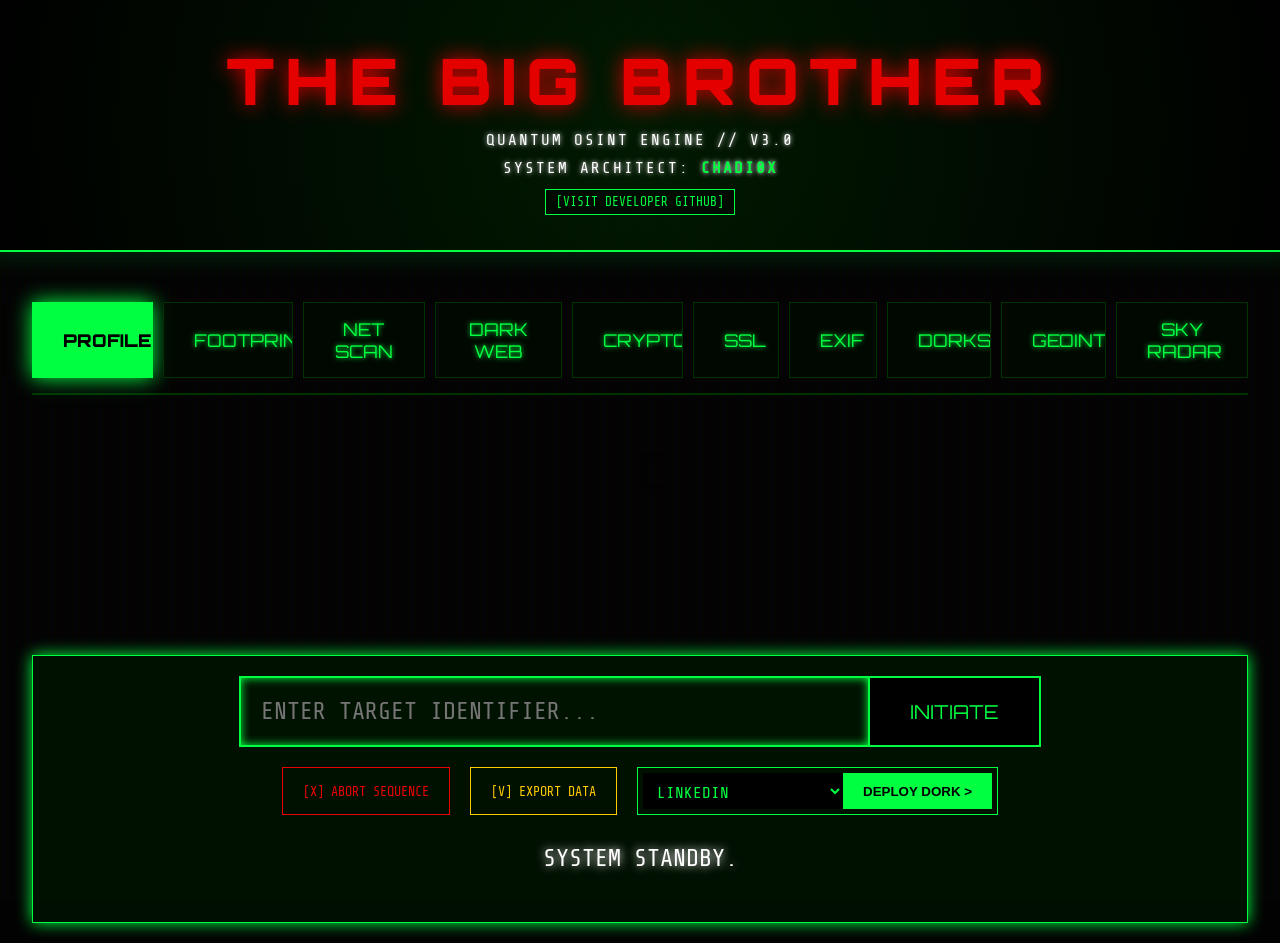
==== the_big_brother/gui/static/index.html @ d05c171f "feat: replace PIL with exiftool, rewrite subdomain brute force and port scan - Replace PIL with exif" ====
<!DOCTYPE html>
<html lang="en">

<head>
    <meta charset="UTF-8">
    <meta name="viewport" content="width=device-width, initial-scale=1.0">
    <title>THE BIG BROTHER V3.0</title>
    <style>
        @import url('https://fonts.googleapis.com/css2?family=Share+Tech+Mono&display=swap');
        @import url('https://fonts.googleapis.com/css2?family=Orbitron:wght@400;700;900&display=swap');
        @import url('https://unpkg.com/leaflet@1.9.4/dist/leaflet.css');
        /* Link generated 3D tower CSS */
        @import url('3.css?v=6.0.0');

        /* 3D TOWER OF CARDS CSS ADAPTATIONS */
        .wireframe_input {
            position: fixed;
            top: -100%;
            left: -100%;
            visibility: hidden;
        }

        .towerOuter {
            position: fixed;
            top: 0;
            left: 0;
            right: 0;
            bottom: 0;
            perspective: 700px;
            perspective-origin: center 25%;
            z-index: -10;
            pointer-events: none;
            opacity: 0.2;
            /* Subtle background */
            transform: scale(0.6);
        }

        .tower {
            position: absolute;
            top: 50%;
            left: 50%;
            width: 50px;
            transform-style: preserve-3d;
            animation: towerRotate 60s infinite linear;
        }

        @keyframes towerRotate {
            from {
                transform: translateX(-50%) rotateY(0deg);
            }

            to {
                transform: translateX(-50%) rotateY(360deg);
            }
        }

        .card {
            position: absolute;
            width: 50px;
            height: 70px;
            background-image: url('https://assets.codepen.io/1948355/cardsheet01.jpg');
            background-size: 650px 280px;
            border-radius: 8px;
            transform-style: preserve-3d;
            box-shadow: 0 0 10px #0007 inset;
            backface-visibility: hidden;
        }

        .card::after {
            content: '';
            position: absolute;
            top: 0;
            left: 0;
            width: 50px;
            height: 70px;
            transform: rotateY(180deg);
            backface-visibility: hidden;
            background-image: url('https://assets.codepen.io/1948355/cardback01.jpg');
            background-size: 50px 70px;
            border: 1px solid #fff7;
            border-radius: 8px;
        }

        /* ... Generated CSS linked via 3.css ... */


        :root {
            --bg-color: #020202;
            --text-color: #00ff41;
            --accent-color: #00ff41;
            --main-title-color: #e50000;
            --secondary-bg: #0a0a0a;
            --secondary-bg: #0a0a0a;
            --border-color: #003300;
            --grid-color: rgba(0, 255, 65, 0.1);
            --success: #00ff41;
            --error: #ea0000;
            --warning: #ffcc00;
        }

        /* Glitch Animation */
        @keyframes glitch {

            2%,
            64% {
                transform: translate(2px, 0) skew(0deg);
            }

            4%,
            60% {
                transform: translate(-2px, 0) skew(0deg);
            }

            62% {
                transform: translate(0, 0) skew(5deg);
            }
        }

        body {
            font-family: 'Share Tech Mono', monospace;
            background-color: var(--bg-color);
            color: var(--text-color);
            margin: 0;
            padding: 0;
            display: flex;
            flex-direction: column;
            align-items: center;
            min-height: 100vh;
            overflow-x: hidden;
            text-transform: uppercase;
        }

        /* Matrix/Grid Background */
        body::before {
            content: "";
            position: fixed;
            top: 0;
            left: 0;
            width: 100%;
            height: 100%;
            background:
                linear-gradient(rgba(18, 16, 16, 0) 50%, rgba(0, 0, 0, 0.25) 50%),
                linear-gradient(90deg, rgba(255, 0, 0, 0.06), rgba(0, 255, 0, 0.02), rgba(0, 0, 255, 0.06));
            background-size: 100% 2px, 3px 100%;
            z-index: 0;
            pointer-events: none;
        }

        header {
            width: 100%;
            padding: 40px 20px;
            text-align: center;
            position: relative;
            z-index: 10;
            border-bottom: 2px solid var(--accent-color);
            background: radial-gradient(circle at center, rgba(0, 50, 0, 0.5), #000);
            box-shadow: 0 0 30px rgba(0, 255, 65, 0.2);
        }

        h1 {
            margin: 0;
            font-family: 'Orbitron', sans-serif;
            font-weight: 900;
            font-size: 4rem;
            letter-spacing: 10px;
            color: var(--main-title-color);
            text-shadow: 0 0 20px var(--main-title-color);
            animation: glitch 1s linear infinite;
        }

        .subtitle {
            font-size: 1rem;
            color: #fff;
            margin-top: 10px;
            text-shadow: 0 0 5px #fff;
            letter-spacing: 2px;
        }

        .dev-tag {
            color: var(--accent-color);
            font-weight: bold;
        }

        .container {
            width: 95%;
            max-width: 1400px;
            margin-top: 50px;
            z-index: 10;
            position: relative;
        }

        /* HUD Panels */
        .hud-panel {
            background: rgba(0, 20, 0, 0.8);
            border: 1px solid var(--accent-color);
            box-shadow: 0 0 15px var(--accent-color);
            padding: 20px;
            margin-bottom: 20px;
            position: relative;
        }

        /* Images */
        .images-container {
            display: flex;
            justify-content: center;
            gap: 20px;
            margin-bottom: 30px;
            min-height: 200px;
            perspective: 1000px;
        }

        .image-wrapper {
            position: relative;
            width: 200px;
            height: 200px;
            transform-style: preserve-3d;
            transition: 0.5s;
        }

        .image-wrapper:hover {
            transform: scale(1.1) rotateY(10deg);
            z-index: 100;
        }

        .captured-image {
            width: 100%;
            height: 100%;
            object-fit: cover;
            border: 2px solid var(--accent-color);
            background: #000;
            box-shadow: 0 0 20px var(--accent-color);
        }

        .dl-btn {
            position: absolute;
            bottom: 0;
            right: 0;
            background: var(--accent-color);
            color: #000;
            border: none;
            cursor: pointer;
            font-size: 0.8rem;
            padding: 5px;
            font-weight: bold;
        }

        /* Input Area */
        .search-area {
            display: flex;
            justify-content: center;
            gap: 0;
            margin-bottom: 20px;
        }

        input {
            width: 50%;
            padding: 20px;
            background: rgba(0, 20, 0, 0.5);
            border: 2px solid var(--accent-color);
            color: var(--accent-color);
            font-family: 'Share Tech Mono', monospace;
            font-size: 1.5rem;
            outline: none;
            box-shadow: 0 0 10px var(--accent-color) inset;
        }

        button.glitch-btn {
            padding: 0 40px;
            background: #000;
            color: var(--accent-color);
            border: 2px solid var(--accent-color);
            font-family: 'Orbitron', sans-serif;
            font-size: 1.2rem;
            cursor: pointer;
            transition: 0.3s;
            border-left: none;
        }

        button.glitch-btn:hover {
            background: var(--accent-color);
            color: #000;
            box-shadow: 0 0 30px var(--accent-color);
        }

        /* Secondary Controls */
        .controls {
            display: flex;
            justify-content: center;
            gap: 20px;
            margin-bottom: 30px;
            flex-wrap: wrap;
            align-items: center;
        }

        .ctrl-btn {
            background: transparent;
            color: #fff;
            border: 1px solid #fff;
            padding: 10px 20px;
            cursor: pointer;
            font-family: 'Share Tech Mono';
            transition: 0.2s;
            height: 48px;
        }

        .ctrl-btn.stop {
            border-color: var(--error);
            color: var(--error);
        }

        .ctrl-btn.stop:hover {
            background: var(--error);
            color: #000;
        }

        .ctrl-btn.download {
            border-color: var(--warning);
            color: var(--warning);
        }

        .ctrl-btn.download:hover {
            background: var(--warning);
            color: #000;
        }

        /* Dorks Section */
        .dork-wrapper {
            display: flex;
            align-items: center;
            border: 1px solid var(--accent-color);
            padding: 5px;
        }

        .dork-select {
            background: #000;
            color: var(--accent-color);
            border: none;
            padding: 10px;
            font-family: 'Share Tech Mono';
            font-size: 1rem;
            outline: none;
            width: 200px;
            height: 36px;
        }

        .dork-btn {
            background: var(--accent-color);
            color: #000;
            border: none;
            padding: 10px 20px;
            cursor: pointer;
            font-weight: bold;
            height: 36px;
            display: flex;
            align-items: center;
        }

        .dork-btn:hover {
            background: #fff;
        }


        .status {
            font-size: 1.5rem;
            text-align: center;
            margin-bottom: 30px;
            text-shadow: 0 0 10px currentColor;
        }

        /* Grid Results */
        .results {
            display: grid;
            grid-template-columns: repeat(auto-fill, minmax(300px, 1fr));
            gap: 25px;
        }

        .result-card {
            background: rgba(0, 10, 0, 0.8);
            border: 1px solid var(--border-color);
            padding: 20px;
            transition: 0.3s;
            position: relative;
        }

        .result-card:hover {
            border-color: var(--accent-color);
            box-shadow: 0 0 20px rgba(0, 255, 65, 0.2);
            transform: scale(1.02);
            z-index: 5;
            background: #000;
        }

        .result-header {
            display: flex;
            justify-content: space-between;
            align-items: center;
            border-bottom: 1px solid #333;
            padding-bottom: 10px;
            margin-bottom: 10px;
        }

        .site-name {
            font-weight: bold;
            color: #fff;
            font-size: 1.2rem;
        }

        .link {
            color: var(--accent-color);
            text-decoration: none;
            word-break: break-all;
            font-size: 0.9rem;
            display: block;
            margin-bottom: 10px;
        }

        .meta-info {
            font-size: 0.8rem;
            color: #888;
            margin-top: 5px;
        }

        .status-badge {
            padding: 2px 8px;
            font-size: 0.8rem;
            font-weight: bold;
            background: #111;
            border: 1px solid #333;
        }

        .status-badge.verified {
            border-color: var(--success);
            color: var(--success);
            box-shadow: 0 0 5px var(--success);
        }

        .status-badge.false {
            border-color: var(--error);
            color: var(--error);
        }

        .status-badge.check {
            border-color: var(--warning);
            color: var(--warning);
            animation: pulse 1s infinite;
        }

        @keyframes pulse {
            50% {
                opacity: 0.5;
            }
        }

        /* Deep Search Modal */
        .modal {
            display: none;
            position: fixed;
            z-index: 200;
            left: 0;
            top: 0;
            width: 100%;
            height: 100%;
            background: rgba(0, 0, 0, 0.9);
            justify-content: center;
            align-items: center;
        }

        .modal-content {
            background: #001100;
            border: 2px solid var(--accent-color);
            padding: 20px;
            width: 80%;
            max-width: 1000px;
            max-height: 90vh;
            overflow-y: auto;
            position: relative;
            box-shadow: 0 0 50px var(--accent-color);
        }

        .close {
            color: #aaa;
            float: right;
            font-size: 28px;
            font-weight: bold;
            cursor: pointer;
        }

        .close:hover {
            color: var(--accent-color);
            text-shadow: 0 0 10px var(--accent-color);
        }

        .deep-grid {
            display: grid;
            grid-template-columns: 1fr 1fr;
            gap: 15px;
            margin-top: 20px;
        }

        .engine-col {
            border: 1px solid #333;
            padding: 10px;
        }

        .engine-title {
            color: #fff;
            font-size: 1.2rem;
            margin-bottom: 10px;
            border-bottom: 1px solid var(--accent-color);
        }

        .deep-img {
            width: 100px;
            height: 100px;
            object-fit: cover;
            margin: 5px;
            border: 1px solid #444;
            cursor: pointer;
            transition: 0.2s;
        }

        .deep-img:hover {
            transform: scale(1.5);
            border-color: var(--accent-color);
            z-index: 10;
            position: relative;
        }

        /* Deep Search FX */
        .scan-overlay {
            position: absolute;
            top: 0;
            left: 0;
            width: 100%;
            height: 100%;
            pointer-events: none;
            display: none;
            z-index: 50;
            background:
                linear-gradient(rgba(0, 255, 65, 0.2) 1px, transparent 1px),
                linear-gradient(90deg, rgba(0, 255, 65, 0.2) 1px, transparent 1px);
            background-size: 20px 20px;
            animation: grid-scroll 2s linear infinite;
        }

        @keyframes grid-scroll {
            from {
                background-position: 0 0;
            }

            to {
                background-position: 0 100%;
            }
        }

        .reticle {
            position: absolute;
            top: 50%;
            left: 50%;
            transform: translate(-50%, -50%);
            width: 80%;
            height: 80%;
            border: 2px solid var(--accent-color);
            display: none;
            z-index: 51;
            box-shadow: 0 0 10px var(--accent-color), inset 0 0 20px var(--accent-color);
        }

        .reticle::before,
        .reticle::after {
            content: '';
            position: absolute;
            background: var(--accent-color);
        }

        /* Crosshairs */
        .reticle::before {
            top: 50%;
            left: -10px;
            width: 20px;
            height: 2px;
            box-shadow: calc(100% + 180px) 0 0 var(--accent-color);
        }

        .reticle::after {
            top: -10px;
            left: 50%;
            width: 2px;
            height: 20px;
            box-shadow: 0 calc(100% + 180px) 0 var(--accent-color);
        }

        .scanning-text {
            position: absolute;
            bottom: 5px;
            left: 0;
            width: 100%;
            text-align: center;
            font-size: 0.7rem;
            color: #fff;
            background: rgba(0, 0, 0, 0.7);
            display: none;
            z-index: 52;
            font-weight: bold;
        }

        /* Matrix Rain in Modal */
        .matrix-bg {
            position: absolute;
            top: 0;
            left: 0;
            width: 100%;
            height: 100%;
            pointer-events: none;
            opacity: 0.1;
            font-family: monospace;
            overflow: hidden;
            z-index: -1;
        }

        .btn-deep {
            position: absolute;
            top: 0;
            left: 0;
            width: 100%;
            background: rgba(0, 0, 0, 0.8);
            color: var(--accent-color);
            border: none;
            padding: 5px;
            cursor: pointer;
            opacity: 0;
            transition: 0.3s;
            font-family: 'Share Tech Mono';
            letter-spacing: 2px;
            border-bottom: 2px solid var(--accent-color);
        }

        .image-wrapper:hover .btn-deep {
            opacity: 1;
        }

        /* Target Analysis in Modal */
        .target-analysis {
            width: 100%;
            display: flex;
            flex-direction: column;
            align-items: center;
            justify-content: center;
            margin-bottom: 20px;
            position: relative;
            border-bottom: 1px solid var(--accent-color);
            padding-bottom: 20px;
        }

        .target-wrapper {
            position: relative;
            width: 200px;
            height: 200px;
            border: 2px solid var(--accent-color);
            background: #000;
            overflow: hidden;
        }

        .target-wrapper img {
            width: 100%;
            height: 100%;
            object-fit: cover;
            opacity: 0.8;
        }

        /* FX in Modal */
        .target-scan {
            position: absolute;
            top: 0;
            left: 0;
            width: 100%;
            height: 100%;
            background: linear-gradient(rgba(0, 255, 65, 0.4) 1px, transparent 1px),
                linear-gradient(90deg, rgba(0, 255, 65, 0.4) 1px, transparent 1px);
            background-size: 20px 20px;
            animation: grid-scroll 1s linear infinite;
            z-index: 10;
            pointer-events: none;
        }

        .target-reticle {
            position: absolute;
            top: 50%;
            left: 50%;
            transform: translate(-50%, -50%);
            width: 80%;
            height: 80%;
            border: 2px solid var(--accent-color);
            box-shadow: 0 0 15px var(--accent-color);
            z-index: 11;
        }

        .target-reticle::before {
            content: '';
            position: absolute;
            top: 50%;
            left: -10%;
            width: 120%;
            height: 2px;
            background: var(--accent-color);
        }

        .target-reticle::after {
            content: '';
            position: absolute;
            left: 50%;
            top: -10%;
            height: 120%;
            width: 2px;
            background: var(--accent-color);
        }

        .btn-deep:hover {
            background: var(--accent-color);
            color: #000;
        }

        /* TABS */
        .tab-bar {
            display: flex;
            justify-content: center;
            gap: 10px;
            margin-bottom: 30px;
            border-bottom: 2px solid var(--border-color);
            padding-bottom: 15px;
        }

        .tab-btn {
            background: rgba(0, 10, 0, 0.8);
            color: var(--text-color);
            border: 1px solid var(--border-color);
            padding: 15px 30px;
            font-family: 'Orbitron', sans-serif;
            font-size: 1.1rem;
            cursor: pointer;
            transition: all 0.3s;
            position: relative;
            overflow: hidden;
            text-shadow: 0 0 5px var(--accent-color);
        }

        .tab-btn::before {
            content: '';
            position: absolute;
            top: 0;
            left: -100%;
            width: 100%;
            height: 100%;
            background: linear-gradient(90deg, transparent, rgba(0, 255, 65, 0.2), transparent);
            transition: 0.5s;
        }

        .tab-btn:hover {
            background: rgba(0, 30, 0, 1);
            border-color: var(--accent-color);
            box-shadow: 0 0 15px rgba(0, 255, 65, 0.3);
        }

        .tab-btn:hover::before {
            left: 100%;
        }

        .tab-btn.active {
            background: var(--accent-color);
            color: #000;
            font-weight: 900;
            box-shadow: 0 0 20px var(--accent-color);
            border-color: var(--accent-color);
        }

        /* Tab Content */
        .tab-content {
            display: none;
            width: 100%;
            animation: fadeIn 0.5s;
        }

        .tab-content.active {
            display: block;
        }

        @keyframes fadeIn {
            from {
                opacity: 0;
                transform: translateY(10px);
            }

            to {
                opacity: 1;
                transform: translateY(0);
            }
        }

        /* Placeholder Content */
        .placeholder-content {
            text-align: center;
            padding: 100px;
            border: 1px dashed var(--border-color);
            color: #555;
            background: rgba(0, 0, 0, 0.5);
        }
    </style>
</head>

<body>
    <header>
        <h1>THE BIG BROTHER</h1>
        <div class="subtitle">QUANTUM OSINT ENGINE // V3.0</div>
        <div class="subtitle">SYSTEM ARCHITECT: <span class="dev-tag">CHADI0X</span></div>
        <div style="margin-top: 15px;">
            <a href="https://github.com/chadi0x" target="_blank"
                style="text-decoration:none; border: 1px solid var(--accent-color); padding: 5px 10px; color: var(--accent-color); font-family: 'Share Tech Mono'; font-size: 0.8rem; transition: 0.3s; background: rgba(0,0,0,0.5);">
                [VISIT DEVELOPER GITHUB]
            </a>
        </div>
    </header>

    <div class="container">
        <!-- TAB NAVIGATION -->
        <nav class="tab-bar">
            <!-- Skipping Tab 1 as requested -->
            <button class="tab-btn active" onclick="switchTab('tab-profiler')">PROFILER</button>
            <button class="tab-btn" onclick="switchTab('tab-footprint')">FOOTPRINT</button>
            <button class="tab-btn" onclick="switchTab('tab-network')">NET SCAN</button>
            <button class="tab-btn" onclick="switchTab('tab-darkwatch')">DARK WEB</button>
            <button class="tab-btn" onclick="switchTab('tab-crypto')">CRYPTO</button>
            <button class="tab-btn" onclick="switchTab('tab-ssl')">SSL</button>
            <button class="tab-btn" onclick="switchTab('tab-exif')">EXIF</button>
            <button class="tab-btn" onclick="switchTab('tab-dorks')">DORKS</button>
            <button class="tab-btn" onclick="switchTab('tab-geoint')">GEOINT</button>
            <button class="tab-btn" onclick="switchTab('tab-flight')">SKY RADAR</button>
        </nav>

        <!-- TAB 1: TARGET PROFILER (Original Content) -->
        <div id="tab-profiler" class="tab-content active">
            <div id="images-container" class="images-container"></div>

            <div class="hud-panel">
                <div class="search-area">
                    <input type="text" id="username" placeholder="ENTER TARGET IDENTIFIER..."
                        onkeydown="if(event.key==='Enter') startScan()">
                    <button onclick="startScan()" id="btn-scan" class="glitch-btn">INITIATE</button>
                </div>

                <div class="controls">
                    <button id="btn-stop" class="ctrl-btn stop" onclick="stopScan()" disabled>[X] ABORT
                        SEQUENCE</button>
                    <button id="btn-download" class="ctrl-btn download" onclick="downloadReport()" disabled>[V] EXPORT
                        DATA</button>

                    <div class="dork-wrapper">
                        <select id="dork-select" class="dork-select">
                            <option value="linkedin">LINKEDIN</option>
                            <option value="instagram">INSTAGRAM</option>
                            <option value="twitter">TWITTER</option>
                            <option value="facebook">FACEBOOK</option>
                            <option value="tiktok">TIKTOK</option>
                            <option value="pinterest">PINTEREST</option>
                            <option value="github">GITHUB</option>
                            <option value="gitlab">GITLAB</option>
                            <option value="stackoverflow">STACKOVERFLOW</option>
                            <option value="pastebin">PASTEBIN</option>
                            <option value="reddit">REDDIT</option>
                            <option value="pdf">FILETYPE: PDF</option>
                            <option value="doc">FILETYPE: DOC</option>
                            <option value="txt">FILETYPE: TXT</option>
                            <option value="intext">INTEXT SCAN</option>
                            <option value="intitle">INTITLE SCAN</option>
                            <option value="inurl">INURL SCAN</option>
                            <option value="password">BREACH CHECK</option>
                            <option value="email">EMAIL CHECK</option>
                            <option value="phone">PHONE CHECK</option>
                        </select>
                        <button class="dork-btn" onclick="executeDork()">DEPLOY DORK ></button>
                    </div>
                </div>

                <div id="status" class="status" style="color: #fff;">SYSTEM STANDBY.</div>
            </div>

            <div id="results" class="results"></div>
        </div>

        <!-- TAB 2: DIGITAL FOOTPRINT -->
        <div id="tab-footprint" class="tab-content">
            <div class="hud-panel">
                <div class="search-area">
                    <input type="text" id="footprint-input" placeholder="ENTER EMAIL OR PHONE (e.g. +1415...)">
                    <button onclick="scanFootprint()" class="glitch-btn">TRACK</button>
                    <select id="footprint-type" class="dork-select" style="width:100px; margin-left:10px;">
                        <option value="email">EMAIL</option>
                        <option value="phone">PHONE</option>
                    </select>
                </div>
                <div id="footprint-status" class="status" style="color: #fff;">READY TO TRACK.</div>
            </div>

            <div id="footprint-results" class="results" style="display: block;">
                <!-- Results will appear here as list/cards -->
            </div>
        </div>

        <!-- TAB 3: NETWORK MAPPER -->
        <div id="tab-network" class="tab-content">
            <div class="hud-panel">
                <div class="search-area">
                    <input type="text" id="network-input" placeholder="ENTER DOMAIN (e.g. example.com)">
                    <button onclick="scanNetwork()" class="glitch-btn">MAP NETWORK</button>
                </div>
                <div id="network-status" class="status" style="color: #fff;">READY TO SCAN.</div>
            </div>

            <div id="network-results" class="results" style="display: block; min-height: 500px;">
                <!-- Graph will appear here -->
                <div id="network-graph"
                    style="width: 100%; height: 500px; border: 1px solid var(--accent-color); background: #000;"></div>
                <div id="network-ports" style="margin-top: 20px; color: var(--text-color);"></div>
            </div>
        </div>

        <!-- TAB 4: DARK WATCH -->
        <div id="tab-darkwatch" class="tab-content">
            <div class="hud-panel">
                <div class="search-area">
                    <input type="text" id="dark-input" placeholder="ENTER KEYWORD (e.g. leak, database)">
                    <button onclick="scanDarkWeb()" class="glitch-btn"
                        style="border-color: #ff0000; color: #ff0000;">SEARCH DARKWEB</button>
                </div>
                <div id="dark-status" class="status" style="color: #ff0000;">CAUTION: ONION NETWORK GATEWAY.</div>
            </div>

            <div id="dark-results" class="results" style="display: grid; gap: 10px;">
                <!-- Onion links -->
            </div>
        </div>

        <!-- TAB 5: CRYPTO ANALYZER -->
        <div id="tab-crypto" class="tab-content">
            <div class="hud-panel">
                <div class="search-area">
                    <input type="text" id="crypto-input" placeholder="ENTER WALLET ADDRESS">
                    <select id="crypto-type" class="dork-select" style="width:120px; margin-left:10px;">
                        <option value="btc">BITCOIN</option>
                        <option value="eth">ETHEREUM</option>
                    </select>
                    <button onclick="scanCrypto()" class="glitch-btn"
                        style="border-color: #ffd700; color: #ffd700;">ANALYZE</button>
                </div>
                <div id="crypto-status" class="status" style="color: #ffd700;">BLOCKCHAIN LEDGER CONNECTION ESTABLISHED.
                </div>
            </div>
            <div id="crypto-results" class="results"></div>
        </div>

        <!-- TAB 6: SSL SENTINEL -->
        <div id="tab-ssl" class="tab-content">
            <div class="hud-panel">
                <div class="search-area">
                    <input type="text" id="ssl-input" placeholder="ENTER DOMAIN (e.g. secure.com)">
                    <button onclick="scanSSL()" class="glitch-btn"
                        style="border-color: #00ffff; color: #00ffff;">INSPECT SSL</button>
                </div>
                <div id="ssl-status" class="status" style="color: #00ffff;">TLS HANDSHAKE PROTOCOL READY.</div>
            </div>
            <div id="ssl-results" class="results"></div>
        </div>

        <!-- TAB 7: EXIF X-RAY -->
        <div id="tab-exif" class="tab-content">
            <div class="hud-panel">
                <div class="search-area">
                    <input type="text" id="exif-input" placeholder="ENTER IMAGE URL (http://...)">
                    <span style="color:#666; margin:0 10px;">OR</span>
                    <input type="file" id="exif-file"
                        style="width:200px; color:var(--accent-color); border:1px solid var(--accent-color);">
                </div>
                <div style="margin-top:10px; text-align:right;">
                    <button onclick="analyzeExif()" class="glitch-btn"
                        style="border-color: var(--accent-color); color: var(--accent-color);">EXTRACT DATA
                        (URL)</button>
                    <button onclick="analyzeExifFile()" class="glitch-btn"
                        style="border-color: var(--accent-color); color: var(--accent-color);">EXTRACT DATA
                        (FILE)</button>
                </div>
                <div id="exif-status" class="status" style="color: var(--accent-color);">WAITING FOR VISUAL DATA.</div>
            </div>
            <div id="exif-results" class="results"></div>
        </div>

        <!-- TAB 8: DORK STUDIO -->
        <div id="tab-dorks" class="tab-content">
            <div class="hud-panel">
                <div class="search-area">
                    <input type="text" id="dork-target" placeholder="TARGET KEYWORD (e.g. Tesla)">
                    <input type="text" id="dork-domain" placeholder="DOMAIN (Optional)">
                    <button onclick="generateDorks()" class="glitch-btn"
                        style="border-color: #ffffff; color: #ffffff;">GENERATE DORKS</button>
                </div>
                <div id="dork-status" class="status" style="color: #ffffff;">HACKING QUERIES READY.</div>
            </div>
            <div id="dork-results" class="results" style="grid-template-columns: 1fr;"></div>
        </div>

        <!-- TAB 9: GEOINT SPY -->
        <div id="tab-geoint" class="tab-content">
            <div class="hud-panel">
                <div class="search-area">
                    <input type="text" id="geo-lat" placeholder="LATITUDE (e.g. 40.7128)">
                    <input type="text" id="geo-lon" placeholder="LONGITUDE (e.g. -74.0060)">
                    <button onclick="runGeoint()" class="glitch-btn" style="border-color: #00ff00; color: #00ff00;">SAT
                        RECON</button>
                </div>
                <div id="geo-status" class="status" style="color: #00ff00;">SATELLITE UPLINK STANDBY.</div>
            </div>
            <div id="geo-results" class="results"></div>
        </div>

        <!-- TAB 10: SKY WATCHER -->
        <div id="tab-flight" class="tab-content" style="height: 80vh; overflow: hidden;">
            <div class="hud-panel" style="margin-bottom:10px;">
                <div class="search-area" style="flex-wrap: wrap; gap:10px;">
                    <select id="sky-country" class="dork-select" onchange="updateSkyRegion()" style="width:150px;">
                        <option value="">SELECT REGION...</option>
                        <option value="uk">UNITED KINGDOM</option>
                        <option value="usa_east">USA (EAST)</option>
                        <option value="usa_west">USA (WEST)</option>
                        <option value="france">FRANCE</option>
                        <option value="germany">GERMANY</option>
                        <option value="russia">RUSSIA (MOSCOW)</option>
                        <option value="china">CHINA (EAST)</option>
                        <option value="japan">JAPAN</option>
                        <option value="dubai">UAE (DUBAI)</option>
                    </select>
                    <input type="text" id="sky-lat" placeholder="LAT" style="width:100px;">
                    <input type="text" id="sky-lon" placeholder="LON" style="width:100px;">
                    <input type="text" id="sky-rad" value="100" placeholder="RAD (KM)" style="width:80px;">
                    <button onclick="scanSky()" class="glitch-btn" style="border-color: #0099ff; color: #0099ff;">RADAR
                        SCAN</button>
                    <!-- Auto-locate button -->
                    <button
                        onclick="if(navigator.geolocation) navigator.geolocation.getCurrentPosition(p=>{document.getElementById('sky-lat').value=p.coords.latitude; document.getElementById('sky-lon').value=p.coords.longitude;})"
                        class="glitch-btn"
                        style="border-color: #0099ff; color: #0099ff; font-size:0.8rem; padding:0 10px;">📍 MY
                        LOC</button>
                </div>
                <div id="sky-status" class="status" style="color: #0099ff;">OPENSKY NETWORK LINKED.</div>
            </div>

            <!-- Dashboard Layout -->
            <div style="display: flex; gap: 15px; height: 100%;">
                <!-- Map Container (Left, 70%) -->
                <div id="sky-map"
                    style="flex: 3; height: 100%; min-height: 500px; background:#111; border:1px solid #0099ff;"></div>

                <!-- Live Feed (Right, 30%) -->
                <div
                    style="flex: 1; height: 100%; min-height: 500px; overflow-y: auto; border: 1px solid #0099ff; background: rgba(0, 20, 40, 0.8); padding: 10px;">
                    <h3
                        style="color:#0099ff; text-align:center; border-bottom:1px solid #0099ff; padding-bottom:10px; margin-top:0;">
                        LIVE TRAFFIC</h3>
                    <div id="sky-results" class="results" style="display:block; grid-template-columns: 1fr;">
                        <div style="text-align:center; opacity:0.7;">NO DATA FEED</div>
                    </div>
                </div>
            </div>
        </div>

        <!-- Deep Search Modal -->
        <div id="deepModal" class="modal">
            <div class="modal-content">
                <span class="close-btn" onclick="closeDeepModal()">&times;</span>
                <h2>DEEP VISUAL INTEL</h2>

                <div class="target-analysis">
                    <div class="target-wrapper">
                        <div class="target-scan"></div>
                        <div class="target-reticle"></div>
                        <img id="deep-target-img" src="" style="width:100%; height:100%;">
                    </div>
                    <div
                        style="color:var(--accent-color); font-size:0.8rem; margin-top:5px; animation:blink 1s infinite">
                        SCANNING TARGET...</div>
                </div>

                <div id="deep-status" class="status-bar" style="margin-bottom: 20px;">READY</div>
                <div class="deep-grid">
                    <div class="engine-col">
                        <div class="engine-title">GOOGLE IMAGES</div>
                        <div id="google-results"></div>
                    </div>
                    <div class="engine-col">
                        <div class="engine-title">BING VISUAL</div>
                        <div id="bing-results"></div>
                    </div>
                    <div class="engine-col">
                        <div class="engine-title">YANDEX VISION</div>
                        <div id="yandex-results"></div>
                    </div>
                    <div class="engine-col">
                        <div class="engine-title">TINEYE TRACKER</div>
                        <div id="tineye-results"></div>
                    </div>
                </div>
            </div>
        </div>
    </div>

    <script>
        let jobId = null;
        let pollInterval = null;
        let currentUsername = "";

        function switchTab(tabId) {
            // Hide all contents
            document.querySelectorAll('.tab-content').forEach(el => el.classList.remove('active'));
            // Remove active class from buttons
            document.querySelectorAll('.tab-btn').forEach(btn => btn.classList.remove('active'));

            // Show selected content
            document.getElementById(tabId).classList.add('active');
            // Activate button (logic matches onClick in HTML)
            event.target.classList.add('active');
        }

        async function startScan() {
            const username = document.getElementById('username').value.trim();
            if (!username) return;
            currentUsername = username;

            // Reset UI
            document.getElementById('results').innerHTML = '';
            document.getElementById('images-container').innerHTML = '<div style="color:var(--accent-color); padding:20px; text-align:center; width:100%;">[ SEARCHING FOR BIOMETRIC DATA... ]</div>';
            document.getElementById('status').innerHTML = 'INITIALIZING NEURAL LINK...';
            document.getElementById('status').style.color = '#fff';

            document.getElementById('btn-scan').disabled = true;
            document.getElementById('btn-stop').disabled = false;
            document.getElementById('btn-download').disabled = true;
            document.getElementById('username').disabled = true;

            try {
                const res = await fetch('/api/scan', {
                    method: 'POST',
                    headers: { 'Content-Type': 'application/json' },
                    body: JSON.stringify({ username })
                });
                const data = await res.json();
                jobId = data.job_id;

                if (pollInterval) clearInterval(pollInterval);
                pollInterval = setInterval(poll, 1500);
            } catch (e) {
                console.error(e);
                alert("SYSTEM FAILURE: CONNECTION REFUSED");
                resetState();
            }
        }

        async function stopScan() {
            if (!jobId) return;
            try {
                await fetch(`/api/stop/${jobId}`, { method: 'POST' });
                document.getElementById('status').innerText = "ABORTING SEQUENCE...";
                document.getElementById('status').style.color = 'var(--error)';
            } catch (e) { console.error(e); }
        }

        function downloadReport() {
            if (!jobId) return;
            window.location.href = `/api/download/${jobId}`;
        }

        function executeDork() {
            const u = document.getElementById('username').value.trim() || currentUsername;
            if (!u) return alert("ENTER TARGET IDENTIFIER FIRST");

            const type = document.getElementById('dork-select').value;
            let query = "";

            switch (type) {
                case 'linkedin': query = `site:linkedin.com "${u}"`; break;
                case 'instagram': query = `site:instagram.com "${u}"`; break;
                case 'twitter': query = `site:twitter.com "${u}"`; break;
                case 'facebook': query = `site:facebook.com "${u}"`; break;
                case 'tiktok': query = `site:tiktok.com "${u}"`; break;
                case 'pinterest': query = `site:pinterest.com "${u}"`; break;
                case 'github': query = `site:github.com "${u}"`; break;
                case 'gitlab': query = `site:gitlab.com "${u}"`; break;
                case 'stackoverflow': query = `site:stackoverflow.com "${u}"`; break;
                case 'pastebin': query = `site:pastebin.com "${u}"`; break;
                case 'reddit': query = `site:reddit.com "${u}"`; break;
                case 'pdf': query = `filetype:pdf "${u}"`; break;
                case 'doc': query = `filetype:doc "${u}"`; break;
                case 'txt': query = `filetype:txt "${u}"`; break;
                case 'intext': query = `intext:"${u}"`; break;
                case 'intitle': query = `intitle:"${u}"`; break;
                case 'inurl': query = `inurl:"${u}"`; break;
                case 'password': query = `"${u}" "password"`; break;
                case 'email': query = `"${u}" email`; break;
                case 'phone': query = `"${u}" phone`; break;
            }

            if (query) window.open(`https://www.google.com/search?q=${encodeURIComponent(query)}`, '_blank');
        }

        function downloadImage(url) {
            const a = document.createElement('a');
            a.href = url;
            a.download = `target_${currentUsername}.jpg`;
            a.target = '_blank';
            a.click();
        }

        async function poll() {
            if (!jobId) return;

            try {
                const res = await fetch(`/api/results/${jobId}`);
                const data = await res.json();

                renderImages(data.images || []);
                renderResults(data.results);

                let statusText = "";
                let color = "#fff";

                if (data.status === 'running') { statusText = "SCANNING GLOBAL NETWORKS..."; color = "var(--accent-color)"; }
                else if (data.status === 'validating') { statusText = "VERIFYING TARGET VULNERABILITIES [HEADLESS]..."; color = "var(--warning)"; }
                else if (data.status === 'stopped') { statusText = "SEQUENCE ABORTED BY USER."; color = "var(--error)"; }
                else if (data.status === 'completed') { statusText = "TARGET ACQUISITION COMPLETE."; color = "var(--success)"; }
                else if (data.status === 'error') { statusText = "CRITICAL SYSTEM FAILURE."; color = "var(--error)"; }

                const statEl = document.getElementById('status');
                statEl.innerText = statusText;
                statEl.style.color = color;

                if (['completed', 'error', 'stopped'].includes(data.status)) {
                    clearInterval(pollInterval);
                    resetState(true);
                }
            } catch (e) {
                console.error(e);
            }
        }

        function renderImages(images) {
            const container = document.getElementById('images-container');
            // Allow update if we have images and they haven't been rendered yet
            if (images.length > 0 && container.children.length !== images.length) {
                container.innerHTML = images.map(src => `
                    <div class="image-wrapper" onclick="triggerDeepSearch('${src}', this)">
                        <img src="${src}" class="captured-image" onerror="this.parentElement.style.display='none'">
                        <button class="btn-deep">DEEP SEARCH</button>
                    </div>
                `).join('');
            }
        }

        async function triggerDeepSearch(url, wrapper) {
            // Set Target Image in Modal
            document.getElementById('deep-target-img').src = url;

            // Show Scanner Overlay
            document.querySelector('.target-scan').style.display = 'block';

            // Open Modal
            const modal = document.getElementById('deepModal');
            modal.style.display = 'flex';
            document.getElementById('deep-status').innerHTML = "DEPLOYING MULTI-VECTOR VISUAL SEARCH PROTOCOLS...<br><span style='font-size:0.8rem; color:#888'>TARGET: [ GOOGLE ] + [ BING ] + [ YANDEX ] + [ TINEYE ]</span>";

            document.getElementById('google-results').innerHTML = '<div style="color:#00ff41; animation: blink 1s infinite;">[ ESTABLISHING UPLINK... ]</div>';
            document.getElementById('bing-results').innerHTML = '<div style="color:#00ff41; animation: blink 1s infinite;">[ ESTABLISHING UPLINK... ]</div>';
            document.getElementById('yandex-results').innerHTML = '<div style="color:#00ff41; animation: blink 1s infinite;">[ ESTABLISHING UPLINK... ]</div>';
            document.getElementById('tineye-results').innerHTML = '<div style="color:#00ff41; animation: blink 1s infinite;">[ ESTABLISHING UPLINK... ]</div>';

            try {
                const res = await fetch('/api/deep-search', {
                    method: 'POST',
                    headers: { 'Content-Type': 'application/json' },
                    body: JSON.stringify({ image_url: url })
                });
                const data = await res.json();

                // Stop Scanner Overlay to indicate completion
                document.querySelector('.target-scan').style.display = 'none';

                document.getElementById('deep-status').innerText = "TARGET VISUAL MATCHES ACQUIRED.";

                renderDeepResults('google-results', data.google);
                renderDeepResults('bing-results', data.bing);
                renderDeepResults('yandex-results', data.yandex);
                renderDeepResults('tineye-results', data.tineye);

            } catch (e) {
                console.error(e);
                document.getElementById('deep-status').innerText = "VISUAL SEARCH FAILURE: CONNECTION LOST.";
                document.querySelector('.target-scan').style.display = 'none';
            }
        }

        function renderDeepResults(divId, images) {
            const container = document.getElementById(divId);
            if (!images || images.length === 0) {
                container.innerHTML = '<div style="color:#444">NO MATCHES FOUND</div>';
                return;
            }
            container.innerHTML = images.map(src => `<img src="${src}" class="deep-img" onclick="window.open('${src}')">`).join('');
        }

        function closeDeepModal() {
            document.getElementById('deepModal').style.display = 'none';
        }

        function renderResults(results) {
            const container = document.getElementById('results');
            // Sort: Verified first
            const sorted = [...results].sort((a, b) => {
                const rank = s => {
                    if (s === 'Verified') return 0;
                    if (s === 'Checking...') return 1;
                    if (s === 'Pending') return 2;
                    return 3;
                }
                return rank(a.validation) - rank(b.validation);
            });

            container.innerHTML = sorted.map(r => `
                <div class="result-card">
                    <div class="result-header">
                        <span class="site-name">${r.site}</span>
                        ${renderBadge(r)}
                    </div>
                    <a href="${r.url}" target="_blank" class="link">${r.url}</a>
                    ${r.page_title ? `<div class="meta-info">TITLE: ${r.page_title}</div>` : ''}
                    ${r.reason ? `<div class="meta-info" style="color:var(--error)">ERR: ${r.reason}</div>` : ''}
                </div>
            `).join('');
        }

        function renderBadge(res) {
            if (res.validation === 'Pending') return '<span class="status-badge">PENDING</span>';
            if (res.validation === 'Checking...') return '<span class="status-badge check">CHECKING</span>';
            if (res.validation === 'Verified') return '<span class="status-badge verified">VERIFIED</span>';
            if (res.validation === 'False Positive') return '<span class="status-badge false">FALSE+</span>';
            return '';
        }

        function resetState(finished = false) {
            document.getElementById('btn-scan').disabled = false;
            document.getElementById('btn-stop').disabled = true;
            document.getElementById('btn-download').disabled = !finished;
            document.getElementById('username').disabled = false;
        }

        async function scanFootprint() {
            const query = document.getElementById('footprint-input').value.trim();
            const type = document.getElementById('footprint-type').value;

            if (!query) return;

            document.getElementById('footprint-status').innerText = "SCANNING DIGITAL TRACE...";
            document.getElementById('footprint-results').innerHTML = '<div style="text-align:center; padding:20px;">ACCESSING DATABASES...</div>';

            try {
                const res = await fetch('/api/footprint', {
                    method: 'POST',
                    headers: { 'Content-Type': 'application/json' },
                    body: JSON.stringify({ query, type })
                });
                const data = await res.json();

                if (data.error) {
                    document.getElementById('footprint-results').innerHTML = `<div class="result-card" style="border-color:var(--error); text-align:center;">ERROR: ${data.error}</div>`;
                } else if (type === "phone") {
                    // Detailed Phone Data
                    const p = data;
                    document.getElementById('footprint-results').innerHTML = `
                    <div class="result-card" style="border-color: #00ff41;">
                        <h3 style="color:#00ff41">PHONE INTELLIGENCE</h3>
                        <p><strong>VALID NUMBER:</strong> ${p.valid}</p>
                        <p><strong>FORMAT:</strong> ${p.number}</p>
                        <p><strong>COUNTRY:</strong> ${p.country}</p>
                        <p><strong>CARRIER:</strong> ${p.carrier}</p>
                        <p><strong>LINE TYPE:</strong> ${p.line_type}</p>
                        <p><strong>TIMEZONES:</strong> ${p.timezones.join(', ')}</p>
                    </div>`;
                    document.getElementById('footprint-status').innerText = "PHONE TRACE COMPLETE.";
                } else { // Email results
                    let contentHtml = "";
                    if (data.found_on.length > 0) {
                        contentHtml += `<div class="result-card" style="border-color:#00ff41;">
                            <h3 style="color:#00ff41; border-bottom:1px solid #005500;">DIGITAL FOOTPRINT DETECTED</h3>
                            <div style="display:grid; grid-template-columns: repeat(auto-fill, minmax(150px, 1fr)); gap:10px; margin-top:10px;">`;

                        data.found_on.forEach(s => {
                            contentHtml += `<div style="background:#003300; padding:10px; border:1px solid #00ff41; font-size:0.9rem; text-align:center;">${s}</div>`;
                        });
                        contentHtml += `</div></div>`;

                        // MX Status Card
                        const mxColor = data.valid_mx ? "#00ff41" : "red";
                        contentHtml += `<div class="result-card" style="border-color:${mxColor}; margin-top:10px;">
                            <h3 style="color:${mxColor};">MX RECORDS STATUS</h3>
                            <div style="font-size:1.2rem;">${data.valid_mx ? "VALID MAIL SERVER" : "INVALID / UNREACHABLE"}</div>
                            <div style="font-size:0.8rem; color:#888;">${data.mx_records.length} SERVERS FOUND</div>
                        </div>`;

                        document.getElementById('footprint-results').innerHTML = contentHtml;
                        document.getElementById('footprint-status').innerText = `EMAIL FOUND ON ${data.found_on.length} PLATFORMS.`;
                    } else {
                        document.getElementById('footprint-results').innerHTML = `
                         <div class="result-card" style="border-color:gray; text-align:center;">
                            <h3 style="color:gray">NO PUBLIC TRACE</h3>
                            <div>TARGET EMAIL APPEARS CLEAN ON SCANNED PLATFORMS.</div>
                            <div style="margin-top:10px; font-size:0.9rem;">MX VALIDITY: ${data.valid_mx ? "TRUE" : "FALSE"}</div>
                         </div>`;
                    }
                }

            } catch (e) {
                console.error(e);
                document.getElementById('footprint-status').innerText = "ERROR EXECUTING TRACE.";
            }
        }

        async function scanNetwork() {
            // Add loading gif
            const domain = document.getElementById('network-input').value.trim();
            if (!domain) return;
            const frames = ['⠋','⠙','⠹','⠸','⠼','⠴','⠦','⠧','⠇','⠏'];
            let i = 0;

            const spinner = setInterval(() => {
                document.getElementById('network-status').innerText = `${frames[i++ % frames.length]} SCANNING...`;
            }, 80);

            document.getElementById('network-graph').innerHTML = '<div style="text-align:center; padding:100px;">ESTABLISHING CONNECTIONS...</div>';
            document.getElementById('network-ports').innerHTML = ''; // Clear previous

            try {
                const res = await fetch('/api/network/scan', {
                    method: 'POST',
                    headers: { 'Content-Type': 'application/json' },
                    body: JSON.stringify({ domain })
                });
                const data = await res.json();

                if (data.error) {
                    document.getElementById('network-status').innerText = "ERROR: " + data.error;
                    return;
                }

                if (data.map_html) {
                    const blob = new Blob([data.map_html], { type: 'text/html' });
                    const url = URL.createObjectURL(blob);
                    document.getElementById('network-graph').innerHTML = `<iframe src="${url}" style="width:100%; height:100%; border:none;"></iframe>`;
                }

                // Render Ports & Intel
                let intelHtml = `<div style="display:grid; grid-template-columns: 1fr 1fr 1fr; gap:20px;">`;


                // Show ALL IPs/Ports
                intelHtml += `<div class="result-card" style="border-color:var(--accent-color);">
                <h3 style="color:var(--accent-color); border-bottom:1px solid var(--accent-color)">IPs & PORTS</h3>
                <div style="margin-top:10px;">`;

                if (data.subdomains && Object.keys(data.subdomains).length > 0) {
                    Object.entries(data.subdomains).forEach(([ip, info]) => {
                        intelHtml += `<div style="margin-bottom:10px;">
                            <div style="color:#ffcc00; font-weight:bold; margin-bottom:4px;">⬡ ${ip}</div>`;
        
                            if (info.portScan && info.portScan.length > 0) {
                            info.portScan.forEach(p => {
                                intelHtml += `<div style="margin-left:12px; margin-bottom:3px; padding:4px 8px; background:rgba(0,255,65,0.1); border-left:2px solid var(--accent-color);">
                                    <span style="color:var(--accent-color); font-weight:bold;">${p.port}</span> 
                                    <span style="color:#aaa;">${p.service}</span>
                                </div>`;
                            });
                        } else {
                            intelHtml += `<div style="margin-left:12px; color:#444; font-size:0.85em;">no open ports</div>`;
                        }
        
                        intelHtml += `</div>`;
                    });
                } else {
                    intelHtml += `<div style="color:#666;">NO IPs DETECTED</div>`;
                }

                intelHtml += "</div></div>";

                // Column 2: Geo / Whois
                intelHtml += `<div class="result-card" style="border-color:var(--accent-color);">
                    <h3 style="color:var(--accent-color); border-bottom:1px solid var(--accent-color)">GEO / WHOIS</h3>
                    <div style="font-size:0.9rem; margin-top:10px;">`;
                if (data.geoip && data.geoip.country) {
                    intelHtml += `<div style="margin-bottom:5px;"><strong>LOC:</strong> ${data.geoip.country} (${data.geoip.countryCode})</div>`;
                    intelHtml += `<div style="margin-bottom:5px;"><strong>ISP:</strong> ${data.geoip.isp}</div>`;
                    intelHtml += `<div style="margin-bottom:5px;"><strong>ORG:</strong> ${data.geoip.org}</div>`;
                } else {
                    intelHtml += `<div>[GEO DATA UNAVAILABLE]</div>`;
                }
                intelHtml += `<div style="margin:10px 0; border-top:1px dashed #333;"></div>`;
                if (data.whois && data.whois.registrar) {
                    intelHtml += `<div style="margin-bottom:5px;"><strong>REG:</strong> ${data.whois.registrar}</div>`;
                    intelHtml += `<div style="margin-bottom:5px;"><strong>DATE:</strong> ${data.whois.creation_date}</div>`;
                } else {
                    intelHtml += `<div>[WHOIS REDACTED/UNAVAILABLE]</div>`;
                }
                intelHtml += "</div></div>";

                // Column 3: DNS
                intelHtml += `<div class="result-card" style="border-color:var(--accent-color);">
                    <h3 style="color:var(--accent-color); border-bottom:1px solid var(--accent-color)">DNS RECORDS</h3>
                    <div style="font-size:0.9rem; margin-top:10px;">`;
                if (data.dns) {
                    if (data.dns.MX && data.dns.MX.length) intelHtml += `<div style="margin-bottom:5px;"><span style="color:#888;">MX:</span> ${data.dns.MX[0]}</div>`;
                    if (data.dns.NS && data.dns.NS.length) intelHtml += `<div style="margin-bottom:5px;"><span style="color:#888;">NS:</span> ${data.dns.NS[0]}</div>`;
                    if (data.dns.A && data.dns.A.length) intelHtml += `<div style="margin-bottom:5px;"><span style="color:#888;">A:</span> ${data.dns.A.join(', ')}</div>`;
                    if (data.dns.TXT && data.dns.TXT.length) intelHtml += `<div style="margin-bottom:5px;"><span style="color:#888;">TXT:</span> ${data.dns.TXT.length} RECORDS</div>`;
                }
                intelHtml += "</div></div></div>";

                document.getElementById('network-ports').innerHTML = intelHtml;
                document.getElementById('network-status').innerText = "SCAN COMPLETE.";

            } catch (e) {
                console.error(e);
                document.getElementById('network-status').innerText = "NETWORK ERROR.";
            }
        }

        async function scanDarkWeb() {
            const query = document.getElementById('dark-input').value.trim();
            if (!query) return;

            document.getElementById('dark-status').innerText = "ROUTING THROUGH TOR GATEWAYS...";
            document.getElementById('dark-results').innerHTML = '<div style="color:#ffcc00; text-align:center;">DECYPHERING...</div>';

            try {
                const res = await fetch('/api/dark/search', {
                    method: 'POST',
                    headers: { 'Content-Type': 'application/json' },
                    body: JSON.stringify({ query })
                });
                const data = await res.json();

                if (data.error) {
                    document.getElementById('dark-results').innerHTML = `<div style="color:red">ERROR: ${data.error}</div>`;
                    return;
                }

                let html = "";
                data.results.forEach(item => {
                    const isRansom = item.title.includes("Ransomware");
                    const badgeColor = isRansom ? "#ff00ff" : "#ff0000";
                    const badgeText = isRansom ? "LEAK" : "ONION";

                    html += `
                    <div class="result-card" style="border-color: ${badgeColor};">
                        <div class="result-header">
                            <span class="site-name" style="color:${badgeColor}; font-size:0.9rem;">${item.title}</span>
                            <span class="status-badge" style="border-color:${badgeColor}; color:${badgeColor};">${badgeText}</span>
                        </div>
                        <div style="font-size:0.8rem; color:#888; margin-bottom:5px;">${item.date}</div>
                        <div style="font-size:0.8rem; margin-bottom:10px;">${item.snippet}</div>
                        <a href="${item.link}" target="_blank" class="link" style="color:#ffcc00;">${item.link}</a>
                    </div>`;
                });

                if (data.results.length === 0) html = "<div style='text-align:center;'>NO HIDDEN SERVICES FOUND.</div>";

                document.getElementById('dark-results').innerHTML = html;
                document.getElementById('dark-status').innerText = `FOUND ${data.count} ONION SERVICES.`;

            } catch (e) {
                console.error(e);
                document.getElementById('dark-status').innerText = "CONNECTION FAILURE.";
            }
        }

        async function scanCrypto() {
            const address = document.getElementById('crypto-input').value.trim();
            const coin = document.getElementById('crypto-type').value;
            if (!address) return;

            document.getElementById('crypto-status').innerText = "SYNCING WITH DISTRIBUTED LEDGER...";
            document.getElementById('crypto-results').innerHTML = '<div style="text-align:center; padding:50px;">FETCHING BLOCKS...</div>';

            try {
                const res = await fetch('/api/crypto/analyze', {
                    method: 'POST',
                    headers: { 'Content-Type': 'application/json' },
                    body: JSON.stringify({ address, coin })
                });
                const data = await res.json();

                if (data.error) {
                    document.getElementById('crypto-status').innerText = "ERROR: " + data.error;
                    document.getElementById('crypto-results').innerHTML = "";
                    return;
                }

                document.getElementById('crypto-status').innerText = `ANALYSIS COMPLETE: ${data.coin.toUpperCase()}`;

                const html = `
                <div class="result-card" style="border-color: #ffd700; max-width:800px; margin:0 auto;">
                    <div class="result-header">
                        <span class="site-name" style="color:#ffd700;">${data.coin.toUpperCase()} WALLET</span>
                        <span class="status-badge verified">ACTIVE</span>
                    </div>
                    <div style="display:grid; grid-template-columns: 1fr 1fr; gap:20px; margin-top:20px;">
                        <div>
                            <div style="font-size:0.8rem; color:#888;">BALANCE</div>
                            <div style="font-size:2rem; font-weight:bold;">${data.balance}</div>
                        </div>
                        <div>
                             <div style="font-size:0.8rem; color:#888;">TOTAL RECEIVED</div>
                            <div style="font-size:2rem; font-weight:bold;">${data.total_received}</div>
                        </div>
                        <div>
                             <div style="font-size:0.8rem; color:#888;">TRANSACTIONS</div>
                            <div style="font-size:1.5rem;">${data.tx_count}</div>
                        </div>
                        <div>
                             <div style="font-size:0.8rem; color:#888;">LAST ACTIVITY</div>
                            <div style="font-size:1.5rem;">${data.last_seen}</div>
                        </div>
                    </div>
                     <div style="margin-top:20px; word-break:break-all; font-size:0.9rem; color:#666;">
                        ADDR: ${data.address}
                     </div>
                </div>
                `;
                document.getElementById('crypto-results').innerHTML = html;

            } catch (e) {
                document.getElementById('crypto-status').innerText = "LEDGER SYNC FAILED.";
            }
        }

        async function scanSSL() {
            const domain = document.getElementById('ssl-input').value.trim();
            if (!domain) return;

            document.getElementById('ssl-status').innerText = "INITIATING SSL HANDSHAKE...";
            document.getElementById('ssl-results').innerHTML = '<div style="text-align:center; padding:50px;">DECODING CERTIFICATE CHAIN...</div>';

            try {
                const res = await fetch('/api/ssl/scan', {
                    method: 'POST',
                    headers: { 'Content-Type': 'application/json' },
                    body: JSON.stringify({ domain })
                });
                const data = await res.json();

                if (data.error) {
                    document.getElementById('ssl-status').innerText = "SSL FAIL: " + data.error;
                    document.getElementById('ssl-results').innerHTML = "";
                    return;
                }

                document.getElementById('ssl-status').innerText = "CERTIFICATE VERIFIED.";

                let sansHtml = data.sans.map(s => `<span style="background:#003333; padding:2px 5px; margin:2px; display:inline-block; font-size:0.8rem; border:1px solid #00ffff;">${s}</span>`).join('');

                const html = `
                 <div class="result-card" style="border-color: #00ffff; width:100%;">
                    <div class="result-header">
                        <span class="site-name" style="color:#00ffff;">${data.domain}</span>
                        ${data.expired ? '<span class="status-badge" style="color:red; border-color:red">EXPIRED</span>' : '<span class="status-badge verified">VALID</span>'}
                    </div>
                    
                    <div style="display:grid; grid-template-columns: 1fr 1fr; gap:20px;">
                        <div>
                            <h4 style="color:#00ffff; border-bottom:1px solid #005555; padding-bottom:5px;">ISSUED BY</h4>
                            ${renderDict(data.issuer)}
                             <div style="margin-top:10px;">
                                <div style="font-size:0.8rem; color:#888;">VALIDITY</div>
                                <div>${data.not_before} -> ${data.not_after}</div>
                             </div>
                        </div>
                        <div>
                            <h4 style="color:#00ffff; border-bottom:1px solid #005555; padding-bottom:5px;">ISSUED TO</h4>
                            ${renderDict(data.subject)}
                        </div>
                    </div>
                    
                    <div style="margin-top:20px;">
                         <h4 style="color:#00ffff; border-bottom:1px solid #005555; padding-bottom:5px;">SUBDOMAINS (SANs) [${data.sans.length}]</h4>
                         <div style="margin-top:10px;">${sansHtml}</div>
                    </div>
                 </div>
                `;
                document.getElementById('ssl-results').innerHTML = html;

            } catch (e) {
                document.getElementById('ssl-status').innerText = "HANDSHAKE FAILED.";
            }
        }

        async function analyzeExifFile() {
            const fileInput = document.getElementById('exif-file');
            if (fileInput.files.length === 0) return;
            const file = fileInput.files[0];

            document.getElementById('exif-status').innerText = "UPLOADING BITSTREAM...";
            document.getElementById('exif-results').innerHTML = '<div style="text-align:center; padding:50px;">EXTRACTING METADATA LAYERS...</div>';

            const formData = new FormData();
            formData.append('file', file);

            try {
                const res = await fetch('/api/tools/exif/upload', {
                    method: 'POST',
                    body: formData
                });
                const data = await res.json();
                renderExif(data);
            } catch (e) {
                document.getElementById('exif-status').innerText = "UPLOAD FAILED.";
            }
        }

        function renderExif(data) {
            if (data.error) {
                document.getElementById('exif-status').innerText = "EXTRACT FAIL: " + data.error;
                document.getElementById('exif-results').innerHTML = "";
                return;
            }
            document.getElementById('exif-status').innerText = "METADATA REVEALED.";
            let gpsHtml = "";
            if (data.gps && Object.keys(data.gps).length > 0) {
                gpsHtml = `<h4 style="color:var(--accent-color); border-bottom:1px solid var(--accent-color); margin-top:20px;">GEOLOCATION DATA</h4>` + renderDict(data.gps);
            } else {
                gpsHtml = `<div style="margin-top:20px; color:#666">[NO GPS DATA EMBEDDED]</div>`;
            }

            const html = `
                 <div class="result-card" style="border-color: var(--accent-color); width: 90vw;">
                    <div class="result-header">
                        <span class="site-name" style="color:var(--accent-color);">IMAGE METADATA</span>
                        <span class="status-badge" style="border-color:var(--accent-color); color:var(--accent-color);">EXIF</span>
                    </div>
                    <div>
                        <h4 style="color:var(--accent-color); border-bottom:1px solid var(--accent-color);">BASIC INFO</h4>
                        ${renderDict(data.basic)}
                    </div>
                    ${gpsHtml}
                 </div>
                `;
            document.getElementById('exif-results').innerHTML = html;
        }

        async function analyzeExif() {
            const url = document.getElementById('exif-input').value.trim();
            if (!url) return;

            document.getElementById('exif-status').innerText = "DOWNLOADING RAW BYTES...";
            document.getElementById('exif-results').innerHTML = '<div style="text-align:center; padding:50px;">EXTRACTING METADATA LAYERS...</div>';

            try {
                const res = await fetch('/api/tools/exif', {
                    method: 'POST',
                    headers: { 'Content-Type': 'application/json' },
                    body: JSON.stringify({ url })
                });
                const data = await res.json();
                renderExif(data);

            } catch (e) {
                document.getElementById('exif-status').innerText = "ANALYSIS ERROR.";
            }
        }

        async function generateDorks() {
            const target = document.getElementById('dork-target').value.trim();
            const domain = document.getElementById('dork-domain').value.trim();
            if (!target) return;

            try {
                const res = await fetch('/api/tools/dork', {
                    method: 'POST',
                    headers: { 'Content-Type': 'application/json' },
                    body: JSON.stringify({ target, domain })
                });
                const data = await res.json();

                let html = "";

                // Render Google Dorks
                html += `<h3 style="color:#fff; border-bottom:1px solid #fff;">GOOGLE (EXTREME)</h3>`;
                data.google.forEach(d => {
                    html += `
                    <div class="result-card" style="border-color:#fff;">
                        <div style="font-weight:bold; color:#fff">${d.title}</div>
                        <div style="font-family:monospace; color:#ccc; background:#222; padding:10px; margin:5px 0; word-break:break-all;">${d.query}</div>
                        <button class="dork-btn" onclick="window.open('https://www.google.com/search?q=${encodeURIComponent(d.query)}')">OPEN GOOGLE ></button>
                    </div>`;
                });

                // Render Shodan Dorks
                html += `<h3 style="color:#ff4400; border-bottom:1px solid #ff4400; margin-top:30px;">SHODAN (INFRA)</h3>`;
                data.shodan.forEach(d => {
                    html += `
                    <div class="result-card" style="border-color:#ff4400;">
                        <div style="font-weight:bold; color:#ff4400">${d.title}</div>
                        <div style="font-family:monospace; color:#ccc; background:#222; padding:10px; margin:5px 0;">${d.query}</div>
                        <button class="dork-btn" style="background:#ff4400" onclick="window.open('https://www.shodan.io/search?query=${encodeURIComponent(d.query)}')">OPEN SHODAN ></button>
                    </div>`;
                });

                // Render Github Dorks
                html += `<h3 style="color:#6e5494; border-bottom:1px solid #6e5494; margin-top:30px;">GITHUB (LEAKS)</h3>`;
                data.github.forEach(d => {
                    html += `
                    <div class="result-card" style="border-color:#6e5494;">
                        <div style="font-weight:bold; color:#6e5494">${d.title}</div>
                        <div style="font-family:monospace; color:#ccc; background:#222; padding:10px; margin:5px 0;">${d.query}</div>
                        <button class="dork-btn" style="background:#6e5494" onclick="window.open('https://github.com/search?q=${encodeURIComponent(d.query)}&type=Code')">OPEN GITHUB ></button>
                    </div>`;
                });

                document.getElementById('dork-results').innerHTML = html;
                document.getElementById('dork-status').innerText = "ATTACK VECTORS GENERATED.";

            } catch (e) {
                console.error(e);
            }
        }

        async function runGeoint() {
            const lat = document.getElementById('geo-lat').value.trim();
            const lon = document.getElementById('geo-lon').value.trim();
            if (!lat || !lon) return;

            document.getElementById('geo-status').innerText = "TRIANGULATING POSITION...";
            document.getElementById('geo-results').innerHTML = '<div style="text-align:center; padding:50px;">ACQUIRING SATELLITE LOCK...</div>';

            try {
                const res = await fetch('/api/tools/geoint', {
                    method: 'POST',
                    headers: { 'Content-Type': 'application/json' },
                    body: JSON.stringify({ lat, lon })
                });
                const data = await res.json();

                if (data.error) {
                    document.getElementById('geo-status').innerText = data.error;
                    document.getElementById('geo-results').innerHTML = "";
                    return;
                }

                let linksHtml = "";
                for (const [key, url] of Object.entries(data.links)) {
                    linksHtml += `
                    <div class="result-card" style="border-color:#00ff00;">
                        <div style="font-weight:bold; color:#00ff00">${key}</div>
                        <button class="dork-btn" style="background:#00ff00; color:black; font-weight:bold;" onclick="window.open('${url}')">LAUNCH VIEW ></button>
                    </div>`;
                }
                document.getElementById('geo-results').innerHTML = `<div style="display:grid; grid-template-columns:1fr 1fr; gap:10px;">${linksHtml}</div>`;
                document.getElementById('geo-status').innerText = `TARGET ACQUIRED: ${data.coords}`;

            } catch (e) {
                document.getElementById('geo-status').innerText = "SATELLITE LINK FAILED.";
            }
        }

        let flightMap = null;
        async function scanSky() {
            const lat = document.getElementById('sky-lat').value.trim();
            const lon = document.getElementById('sky-lon').value.trim();
            const rad = document.getElementById('sky-rad').value.trim();
            if (!lat || !lon) return;

            document.getElementById('sky-status').innerText = "SCANNING AIRSPACE...";
            document.getElementById('sky-results').innerHTML = "<div style='text-align:center'>READING TRANSPONDERS...</div>";

            // Initialize Map if needed
            const mapDiv = document.getElementById('sky-map');
            mapDiv.style.display = 'block';
            if (!flightMap) {
                flightMap = L.map('sky-map').setView([lat, lon], 10);
                L.tileLayer('https://cartodb-basemaps-{s}.global.ssl.fastly.net/dark_all/{z}/{x}/{y}.png', {
                    attribution: '&copy; OpenStreetMap &copy; CartoDB',
                    subdomains: 'abcd',
                    maxZoom: 19
                }).addTo(flightMap);
            } else {
                flightMap.setView([lat, lon], 10);
                flightMap.eachLayer((layer) => {
                    if (layer instanceof L.Marker) { flightMap.removeLayer(layer); }
                });
            }

            // Marker for Target
            L.marker([lat, lon]).addTo(flightMap).bindPopup("TARGET LOCATION").openPopup();

            try {
                const res = await fetch('/api/tools/flight', {
                    method: 'POST',
                    headers: { 'Content-Type': 'application/json' },
                    body: JSON.stringify({ lat: parseFloat(lat), lon: parseFloat(lon), radius: parseFloat(rad) })
                });
                const data = await res.json();

                if (data.error || data.message) {
                    document.getElementById('sky-status').innerText = "SECTOR CLEAR or ERROR.";
                    document.getElementById('sky-results').innerHTML = `<div style="text-align:center">${data.error || data.message}</div>`;
                    return;
                }

                let listHtml = "";
                data.flights.forEach(f => {
                    // Add to map
                    if (f.lat && f.lon) {
                        const iconHtml = `<div style="color:#0099ff; font-size:20px; transform: rotate(${f.true_track || 0}deg); text-shadow:0 0 5px #0099ff;">✈</div>`;
                        const divIcon = L.divIcon({ html: iconHtml, className: 'plane-icon', iconSize: [24, 24], popupAnchor: [0, -10] });
                        const marker = L.marker([f.lat, f.lon], { icon: divIcon }).addTo(flightMap)
                            .bindPopup(`<strong style="color:#0099ff">${f.callsign || 'UNKNOWN'}</strong><br>${f.country}<br>Alt: ${f.alt}m | Vel: ${f.velocity}m/s`);

                        // Add marker reference to access later if needed (simple implementation)
                    }

                    // Populate List
                    listHtml += `
                    <div class="result-card" style="border-color:#0055aa; margin-bottom:10px; padding:10px; cursor:pointer; background:rgba(0,0,0,0.5);" onclick="focusMap(${f.lat}, ${f.lon}, '${f.callsign}')">
                        <div style="display:flex; justify-content:space-between; align-items:center;">
                            <span class="site-name" style="color:#0099ff; font-size:1rem;">${f.callsign || 'UNK'}</span>
                            <span style="font-size:0.7rem; background:#003366; padding:2px 5px; border-radius:4px;">${f.country.substring(0, 3).toUpperCase()}</span>
                        </div>
                        <div style="font-size:0.8rem; margin-top:5px; display:flex; justify-content:space-between; color:#ccc;">
                            <span>ALT: ${f.alt}m</span>
                            <span>VEL: ${f.velocity}m/s</span>
                        </div>
                    </div>`;
                });

                document.getElementById('sky-results').innerHTML = listHtml || '<div style="text-align:center">NO TARGETS IN RANGE</div>';
                document.getElementById('sky-status').innerText = `TRACKING ${data.count} AIRCRAFT.`;

            } catch (e) {
                console.error(e);
                document.getElementById('sky-status').innerText = "RADAR MALFUNCTION.";
            }
        }

        function focusMap(lat, lon, callsign) {
            if (flightMap) {
                flightMap.setView([lat, lon], 12);
                // Optionally find marker and open popup - requires storing markers in object/array
            }
        }

        function updateSkyRegion() {
            const regions = {
                "uk": { lat: 51.5074, lon: -0.1278, rad: 300 },
                "usa_east": { lat: 40.7128, lon: -74.0060, rad: 500 },
                "usa_west": { lat: 34.0522, lon: -118.2437, rad: 500 },
                "france": { lat: 48.8566, lon: 2.3522, rad: 300 },
                "germany": { lat: 52.5200, lon: 13.4050, rad: 300 },
                "russia": { lat: 55.7558, lon: 37.6173, rad: 400 },
                "china": { lat: 31.2304, lon: 121.4737, rad: 500 },
                "japan": { lat: 35.6762, lon: 139.6503, rad: 300 },
                "dubai": { lat: 25.2048, lon: 55.2708, rad: 200 }
            };
            const sel = document.getElementById('sky-country').value;
            if (regions[sel]) {
                document.getElementById('sky-lat').value = regions[sel].lat;
                document.getElementById('sky-lon').value = regions[sel].lon;
                document.getElementById('sky-rad').value = regions[sel].rad;
            }
        }

        function renderDict(obj) {
            return Object.entries(obj).map(([k, v]) => `<div><span style="color:#666">${k}:</span> ${v}</div>`).join('');
        }
    </script>
    <script src="https://unpkg.com/leaflet@1.9.4/dist/leaflet.js"></script>

    <!-- 3D CARD TOWER BACKGROUND -->
    <input type="checkbox" id="wf" class="wireframe_input">
    <div class="towerOuter">
        <div class="tower">
            <!-- 208 cards + shadow generated by loop in CSS/HTML logic -->
            <div class="card"></div>
            <div class="card"></div>
            <div class="card"></div>
            <div class="card"></div>
            <div class="card"></div>
            <div class="card"></div>
            <div class="card"></div>
            <div class="card"></div>
            <div class="card"></div>
            <div class="card"></div>
            <div class="card"></div>
            <div class="card"></div>
            <div class="card"></div>
            <div class="card"></div>
            <div class="card"></div>
            <div class="card"></div>
            <div class="card"></div>
            <div class="card"></div>
            <div class="card"></div>
            <div class="card"></div>
            <div class="card"></div>
            <div class="card"></div>
            <div class="card"></div>
            <div class="card"></div>
            <div class="card"></div>
            <div class="card"></div>
            <div class="card"></div>
            <div class="card"></div>
            <div class="card"></div>
            <div class="card"></div>
            <div class="card"></div>
            <div class="card"></div>
            <div class="card"></div>
            <div class="card"></div>
            <div class="card"></div>
            <div class="card"></div>
            <div class="card"></div>
            <div class="card"></div>
            <div class="card"></div>
            <div class="card"></div>
            <div class="card"></div>
            <div class="card"></div>
            <div class="card"></div>
            <div class="card"></div>
            <div class="card"></div>
            <div class="card"></div>
            <div class="card"></div>
            <div class="card"></div>
            <div class="card"></div>
            <div class="card"></div>
            <div class="card"></div>
            <div class="card"></div>
            <div class="card"></div>
            <div class="card"></div>
            <div class="card"></div>
            <div class="card"></div>
            <div class="card"></div>
            <div class="card"></div>
            <div class="card"></div>
            <div class="card"></div>
            <div class="card"></div>
            <div class="card"></div>
            <div class="card"></div>
            <div class="card"></div>
            <div class="card"></div>
            <div class="card"></div>
            <div class="card"></div>
            <div class="card"></div>
            <div class="card"></div>
            <div class="card"></div>
            <div class="card"></div>
            <div class="card"></div>
            <div class="card"></div>
            <div class="card"></div>
            <div class="card"></div>
            <div class="card"></div>
            <div class="card"></div>
            <div class="card"></div>
            <div class="card"></div>
            <div class="card"></div>
            <div class="card"></div>
            <div class="card"></div>
            <div class="card"></div>
            <div class="card"></div>
            <div class="card"></div>
            <div class="card"></div>
            <div class="card"></div>
            <div class="card"></div>
            <div class="card"></div>
            <div class="card"></div>
            <div class="card"></div>
            <div class="card"></div>
            <div class="card"></div>
            <div class="card"></div>
            <div class="card"></div>
            <div class="card"></div>
            <div class="card"></div>
            <div class="card"></div>
            <div class="card"></div>
            <div class="card"></div>
            <div class="card"></div>
            <div class="card"></div>
            <div class="card"></div>
            <div class="card"></div>
            <div class="card"></div>
            <div class="card"></div>
            <div class="card"></div>
            <div class="card"></div>
            <div class="card"></div>
            <div class="card"></div>
            <div class="card"></div>
            <div class="card"></div>
            <div class="card"></div>
            <div class="card"></div>
            <div class="card"></div>
            <div class="card"></div>
            <div class="card"></div>
            <div class="card"></div>
            <div class="card"></div>
            <div class="card"></div>
            <div class="card"></div>
            <div class="card"></div>
            <div class="card"></div>
            <div class="card"></div>
            <div class="card"></div>
            <div class="card"></div>
            <div class="card"></div>
            <div class="card"></div>
            <div class="card"></div>
            <div class="card"></div>
            <div class="card"></div>
            <div class="card"></div>
            <div class="card"></div>
            <div class="card"></div>
            <div class="card"></div>
            <div class="card"></div>
            <div class="card"></div>
            <div class="card"></div>
            <div class="card"></div>
            <div class="card"></div>
            <div class="card"></div>
            <div class="card"></div>
            <div class="card"></div>
            <div class="card"></div>
            <div class="card"></div>
            <div class="card"></div>
            <div class="card"></div>
            <div class="card"></div>
            <div class="card"></div>
            <div class="card"></div>
            <div class="card"></div>
            <div class="card"></div>
            <div class="card"></div>
            <div class="card"></div>
            <div class="card"></div>
            <div class="card"></div>
            <div class="card"></div>
            <div class="card"></div>
            <div class="card"></div>
            <div class="card"></div>
            <div class="card"></div>
            <div class="card"></div>
            <div class="card"></div>
            <div class="card"></div>
            <div class="card"></div>
            <div class="card"></div>
            <div class="card"></div>
            <div class="card"></div>
            <div class="card"></div>
            <div class="card"></div>
            <div class="card"></div>
            <div class="card"></div>
            <div class="card"></div>
            <div class="card"></div>
            <div class="card"></div>
            <div class="card"></div>
            <div class="card"></div>
            <div class="card"></div>
            <div class="card"></div>
            <div class="card"></div>
            <div class="card"></div>
            <div class="card"></div>
            <div class="card"></div>
            <div class="card"></div>
            <div class="card"></div>
            <div class="card"></div>
            <div class="card"></div>
            <div class="card"></div>
            <div class="card"></div>
            <div class="card"></div>
            <div class="card"></div>
            <div class="card"></div>
            <div class="card"></div>
            <div class="card"></div>
            <div class="card"></div>
            <div class="card"></div>
            <div class="card"></div>
            <div class="card"></div>
            <div class="card"></div>
            <div class="card"></div>
            <div class="card"></div>
            <div class="card"></div>
            <div class="card"></div>
            <div class="card"></div>
            <div class="card"></div>
            <div class="card"></div>
            <div class="card"></div>
            <div class="card"></div>
            <div class="card"></div>
            <div class="card"></div>
            <div class="card"></div>
            <div class="card"></div>
            <div class="card"></div>
            <div class="card"></div>
            <div class="card"></div>
            <div class="card"></div>
            <div class="shadow"></div>
        </div>
    </div>
</body>

</html>
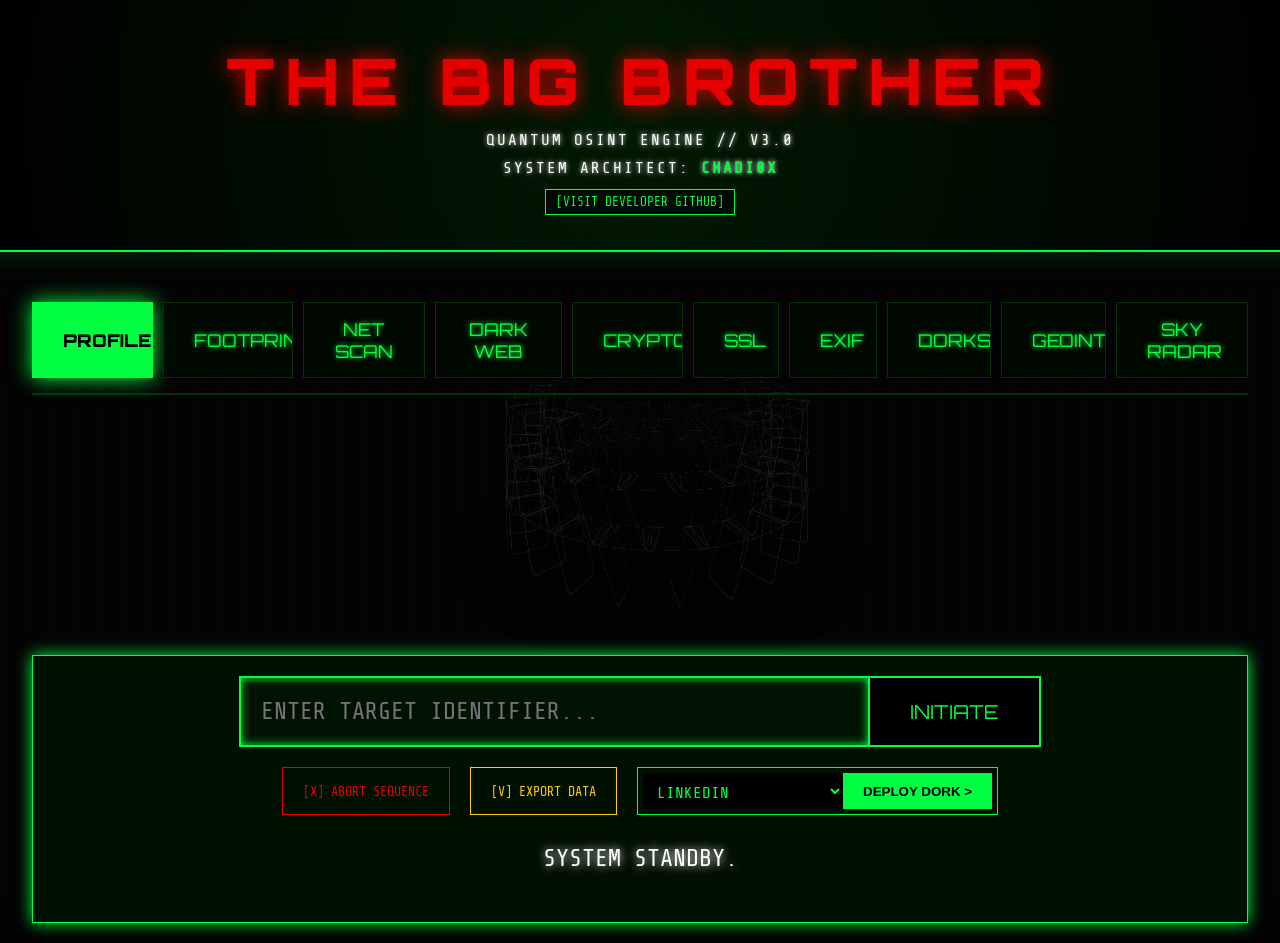
==== commit 9e0a57db: "refactor(gui): split index.html into modular files and reorganize frontend structure" ====
--- a/the_big_brother/gui/static/index.html
+++ b/the_big_brother/gui/static/index.html
@@ -4,807 +4,8 @@
 <head>
     <meta charset="UTF-8">
     <meta name="viewport" content="width=device-width, initial-scale=1.0">
+    <link rel="stylesheet" href="style/style.css">
     <title>THE BIG BROTHER V3.0</title>
-    <style>
-        @import url('https://fonts.googleapis.com/css2?family=Share+Tech+Mono&display=swap');
-        @import url('https://fonts.googleapis.com/css2?family=Orbitron:wght@400;700;900&display=swap');
-        @import url('https://unpkg.com/leaflet@1.9.4/dist/leaflet.css');
-        /* Link generated 3D tower CSS */
-        @import url('3.css?v=6.0.0');
-
-        /* 3D TOWER OF CARDS CSS ADAPTATIONS */
-        .wireframe_input {
-            position: fixed;
-            top: -100%;
-            left: -100%;
-            visibility: hidden;
-        }
-
-        .towerOuter {
-            position: fixed;
-            top: 0;
-            left: 0;
-            right: 0;
-            bottom: 0;
-            perspective: 700px;
-            perspective-origin: center 25%;
-            z-index: -10;
-            pointer-events: none;
-            opacity: 0.2;
-            /* Subtle background */
-            transform: scale(0.6);
-        }
-
-        .tower {
-            position: absolute;
-            top: 50%;
-            left: 50%;
-            width: 50px;
-            transform-style: preserve-3d;
-            animation: towerRotate 60s infinite linear;
-        }
-
-        @keyframes towerRotate {
-            from {
-                transform: translateX(-50%) rotateY(0deg);
-            }
-
-            to {
-                transform: translateX(-50%) rotateY(360deg);
-            }
-        }
-
-        .card {
-            position: absolute;
-            width: 50px;
-            height: 70px;
-            background-image: url('https://assets.codepen.io/1948355/cardsheet01.jpg');
-            background-size: 650px 280px;
-            border-radius: 8px;
-            transform-style: preserve-3d;
-            box-shadow: 0 0 10px #0007 inset;
-            backface-visibility: hidden;
-        }
-
-        .card::after {
-            content: '';
-            position: absolute;
-            top: 0;
-            left: 0;
-            width: 50px;
-            height: 70px;
-            transform: rotateY(180deg);
-            backface-visibility: hidden;
-            background-image: url('https://assets.codepen.io/1948355/cardback01.jpg');
-            background-size: 50px 70px;
-            border: 1px solid #fff7;
-            border-radius: 8px;
-        }
-
-        /* ... Generated CSS linked via 3.css ... */
-
-
-        :root {
-            --bg-color: #020202;
-            --text-color: #00ff41;
-            --accent-color: #00ff41;
-            --main-title-color: #e50000;
-            --secondary-bg: #0a0a0a;
-            --secondary-bg: #0a0a0a;
-            --border-color: #003300;
-            --grid-color: rgba(0, 255, 65, 0.1);
-            --success: #00ff41;
-            --error: #ea0000;
-            --warning: #ffcc00;
-        }
-
-        /* Glitch Animation */
-        @keyframes glitch {
-
-            2%,
-            64% {
-                transform: translate(2px, 0) skew(0deg);
-            }
-
-            4%,
-            60% {
-                transform: translate(-2px, 0) skew(0deg);
-            }
-
-            62% {
-                transform: translate(0, 0) skew(5deg);
-            }
-        }
-
-        body {
-            font-family: 'Share Tech Mono', monospace;
-            background-color: var(--bg-color);
-            color: var(--text-color);
-            margin: 0;
-            padding: 0;
-            display: flex;
-            flex-direction: column;
-            align-items: center;
-            min-height: 100vh;
-            overflow-x: hidden;
-            text-transform: uppercase;
-        }
-
-        /* Matrix/Grid Background */
-        body::before {
-            content: "";
-            position: fixed;
-            top: 0;
-            left: 0;
-            width: 100%;
-            height: 100%;
-            background:
-                linear-gradient(rgba(18, 16, 16, 0) 50%, rgba(0, 0, 0, 0.25) 50%),
-                linear-gradient(90deg, rgba(255, 0, 0, 0.06), rgba(0, 255, 0, 0.02), rgba(0, 0, 255, 0.06));
-            background-size: 100% 2px, 3px 100%;
-            z-index: 0;
-            pointer-events: none;
-        }
-
-        header {
-            width: 100%;
-            padding: 40px 20px;
-            text-align: center;
-            position: relative;
-            z-index: 10;
-            border-bottom: 2px solid var(--accent-color);
-            background: radial-gradient(circle at center, rgba(0, 50, 0, 0.5), #000);
-            box-shadow: 0 0 30px rgba(0, 255, 65, 0.2);
-        }
-
-        h1 {
-            margin: 0;
-            font-family: 'Orbitron', sans-serif;
-            font-weight: 900;
-            font-size: 4rem;
-            letter-spacing: 10px;
-            color: var(--main-title-color);
-            text-shadow: 0 0 20px var(--main-title-color);
-            animation: glitch 1s linear infinite;
-        }
-
-        .subtitle {
-            font-size: 1rem;
-            color: #fff;
-            margin-top: 10px;
-            text-shadow: 0 0 5px #fff;
-            letter-spacing: 2px;
-        }
-
-        .dev-tag {
-            color: var(--accent-color);
-            font-weight: bold;
-        }
-
-        .container {
-            width: 95%;
-            max-width: 1400px;
-            margin-top: 50px;
-            z-index: 10;
-            position: relative;
-        }
-
-        /* HUD Panels */
-        .hud-panel {
-            background: rgba(0, 20, 0, 0.8);
-            border: 1px solid var(--accent-color);
-            box-shadow: 0 0 15px var(--accent-color);
-            padding: 20px;
-            margin-bottom: 20px;
-            position: relative;
-        }
-
-        /* Images */
-        .images-container {
-            display: flex;
-            justify-content: center;
-            gap: 20px;
-            margin-bottom: 30px;
-            min-height: 200px;
-            perspective: 1000px;
-        }
-
-        .image-wrapper {
-            position: relative;
-            width: 200px;
-            height: 200px;
-            transform-style: preserve-3d;
-            transition: 0.5s;
-        }
-
-        .image-wrapper:hover {
-            transform: scale(1.1) rotateY(10deg);
-            z-index: 100;
-        }
-
-        .captured-image {
-            width: 100%;
-            height: 100%;
-            object-fit: cover;
-            border: 2px solid var(--accent-color);
-            background: #000;
-            box-shadow: 0 0 20px var(--accent-color);
-        }
-
-        .dl-btn {
-            position: absolute;
-            bottom: 0;
-            right: 0;
-            background: var(--accent-color);
-            color: #000;
-            border: none;
-            cursor: pointer;
-            font-size: 0.8rem;
-            padding: 5px;
-            font-weight: bold;
-        }
-
-        /* Input Area */
-        .search-area {
-            display: flex;
-            justify-content: center;
-            gap: 0;
-            margin-bottom: 20px;
-        }
-
-        input {
-            width: 50%;
-            padding: 20px;
-            background: rgba(0, 20, 0, 0.5);
-            border: 2px solid var(--accent-color);
-            color: var(--accent-color);
-            font-family: 'Share Tech Mono', monospace;
-            font-size: 1.5rem;
-            outline: none;
-            box-shadow: 0 0 10px var(--accent-color) inset;
-        }
-
-        button.glitch-btn {
-            padding: 0 40px;
-            background: #000;
-            color: var(--accent-color);
-            border: 2px solid var(--accent-color);
-            font-family: 'Orbitron', sans-serif;
-            font-size: 1.2rem;
-            cursor: pointer;
-            transition: 0.3s;
-            border-left: none;
-        }
-
-        button.glitch-btn:hover {
-            background: var(--accent-color);
-            color: #000;
-            box-shadow: 0 0 30px var(--accent-color);
-        }
-
-        /* Secondary Controls */
-        .controls {
-            display: flex;
-            justify-content: center;
-            gap: 20px;
-            margin-bottom: 30px;
-            flex-wrap: wrap;
-            align-items: center;
-        }
-
-        .ctrl-btn {
-            background: transparent;
-            color: #fff;
-            border: 1px solid #fff;
-            padding: 10px 20px;
-            cursor: pointer;
-            font-family: 'Share Tech Mono';
-            transition: 0.2s;
-            height: 48px;
-        }
-
-        .ctrl-btn.stop {
-            border-color: var(--error);
-            color: var(--error);
-        }
-
-        .ctrl-btn.stop:hover {
-            background: var(--error);
-            color: #000;
-        }
-
-        .ctrl-btn.download {
-            border-color: var(--warning);
-            color: var(--warning);
-        }
-
-        .ctrl-btn.download:hover {
-            background: var(--warning);
-            color: #000;
-        }
-
-        /* Dorks Section */
-        .dork-wrapper {
-            display: flex;
-            align-items: center;
-            border: 1px solid var(--accent-color);
-            padding: 5px;
-        }
-
-        .dork-select {
-            background: #000;
-            color: var(--accent-color);
-            border: none;
-            padding: 10px;
-            font-family: 'Share Tech Mono';
-            font-size: 1rem;
-            outline: none;
-            width: 200px;
-            height: 36px;
-        }
-
-        .dork-btn {
-            background: var(--accent-color);
-            color: #000;
-            border: none;
-            padding: 10px 20px;
-            cursor: pointer;
-            font-weight: bold;
-            height: 36px;
-            display: flex;
-            align-items: center;
-        }
-
-        .dork-btn:hover {
-            background: #fff;
-        }
-
-
-        .status {
-            font-size: 1.5rem;
-            text-align: center;
-            margin-bottom: 30px;
-            text-shadow: 0 0 10px currentColor;
-        }
-
-        /* Grid Results */
-        .results {
-            display: grid;
-            grid-template-columns: repeat(auto-fill, minmax(300px, 1fr));
-            gap: 25px;
-        }
-
-        .result-card {
-            background: rgba(0, 10, 0, 0.8);
-            border: 1px solid var(--border-color);
-            padding: 20px;
-            transition: 0.3s;
-            position: relative;
-        }
-
-        .result-card:hover {
-            border-color: var(--accent-color);
-            box-shadow: 0 0 20px rgba(0, 255, 65, 0.2);
-            transform: scale(1.02);
-            z-index: 5;
-            background: #000;
-        }
-
-        .result-header {
-            display: flex;
-            justify-content: space-between;
-            align-items: center;
-            border-bottom: 1px solid #333;
-            padding-bottom: 10px;
-            margin-bottom: 10px;
-        }
-
-        .site-name {
-            font-weight: bold;
-            color: #fff;
-            font-size: 1.2rem;
-        }
-
-        .link {
-            color: var(--accent-color);
-            text-decoration: none;
-            word-break: break-all;
-            font-size: 0.9rem;
-            display: block;
-            margin-bottom: 10px;
-        }
-
-        .meta-info {
-            font-size: 0.8rem;
-            color: #888;
-            margin-top: 5px;
-        }
-
-        .status-badge {
-            padding: 2px 8px;
-            font-size: 0.8rem;
-            font-weight: bold;
-            background: #111;
-            border: 1px solid #333;
-        }
-
-        .status-badge.verified {
-            border-color: var(--success);
-            color: var(--success);
-            box-shadow: 0 0 5px var(--success);
-        }
-
-        .status-badge.false {
-            border-color: var(--error);
-            color: var(--error);
-        }
-
-        .status-badge.check {
-            border-color: var(--warning);
-            color: var(--warning);
-            animation: pulse 1s infinite;
-        }
-
-        @keyframes pulse {
-            50% {
-                opacity: 0.5;
-            }
-        }
-
-        /* Deep Search Modal */
-        .modal {
-            display: none;
-            position: fixed;
-            z-index: 200;
-            left: 0;
-            top: 0;
-            width: 100%;
-            height: 100%;
-            background: rgba(0, 0, 0, 0.9);
-            justify-content: center;
-            align-items: center;
-        }
-
-        .modal-content {
-            background: #001100;
-            border: 2px solid var(--accent-color);
-            padding: 20px;
-            width: 80%;
-            max-width: 1000px;
-            max-height: 90vh;
-            overflow-y: auto;
-            position: relative;
-            box-shadow: 0 0 50px var(--accent-color);
-        }
-
-        .close {
-            color: #aaa;
-            float: right;
-            font-size: 28px;
-            font-weight: bold;
-            cursor: pointer;
-        }
-
-        .close:hover {
-            color: var(--accent-color);
-            text-shadow: 0 0 10px var(--accent-color);
-        }
-
-        .deep-grid {
-            display: grid;
-            grid-template-columns: 1fr 1fr;
-            gap: 15px;
-            margin-top: 20px;
-        }
-
-        .engine-col {
-            border: 1px solid #333;
-            padding: 10px;
-        }
-
-        .engine-title {
-            color: #fff;
-            font-size: 1.2rem;
-            margin-bottom: 10px;
-            border-bottom: 1px solid var(--accent-color);
-        }
-
-        .deep-img {
-            width: 100px;
-            height: 100px;
-            object-fit: cover;
-            margin: 5px;
-            border: 1px solid #444;
-            cursor: pointer;
-            transition: 0.2s;
-        }
-
-        .deep-img:hover {
-            transform: scale(1.5);
-            border-color: var(--accent-color);
-            z-index: 10;
-            position: relative;
-        }
-
-        /* Deep Search FX */
-        .scan-overlay {
-            position: absolute;
-            top: 0;
-            left: 0;
-            width: 100%;
-            height: 100%;
-            pointer-events: none;
-            display: none;
-            z-index: 50;
-            background:
-                linear-gradient(rgba(0, 255, 65, 0.2) 1px, transparent 1px),
-                linear-gradient(90deg, rgba(0, 255, 65, 0.2) 1px, transparent 1px);
-            background-size: 20px 20px;
-            animation: grid-scroll 2s linear infinite;
-        }
-
-        @keyframes grid-scroll {
-            from {
-                background-position: 0 0;
-            }
-
-            to {
-                background-position: 0 100%;
-            }
-        }
-
-        .reticle {
-            position: absolute;
-            top: 50%;
-            left: 50%;
-            transform: translate(-50%, -50%);
-            width: 80%;
-            height: 80%;
-            border: 2px solid var(--accent-color);
-            display: none;
-            z-index: 51;
-            box-shadow: 0 0 10px var(--accent-color), inset 0 0 20px var(--accent-color);
-        }
-
-        .reticle::before,
-        .reticle::after {
-            content: '';
-            position: absolute;
-            background: var(--accent-color);
-        }
-
-        /* Crosshairs */
-        .reticle::before {
-            top: 50%;
-            left: -10px;
-            width: 20px;
-            height: 2px;
-            box-shadow: calc(100% + 180px) 0 0 var(--accent-color);
-        }
-
-        .reticle::after {
-            top: -10px;
-            left: 50%;
-            width: 2px;
-            height: 20px;
-            box-shadow: 0 calc(100% + 180px) 0 var(--accent-color);
-        }
-
-        .scanning-text {
-            position: absolute;
-            bottom: 5px;
-            left: 0;
-            width: 100%;
-            text-align: center;
-            font-size: 0.7rem;
-            color: #fff;
-            background: rgba(0, 0, 0, 0.7);
-            display: none;
-            z-index: 52;
-            font-weight: bold;
-        }
-
-        /* Matrix Rain in Modal */
-        .matrix-bg {
-            position: absolute;
-            top: 0;
-            left: 0;
-            width: 100%;
-            height: 100%;
-            pointer-events: none;
-            opacity: 0.1;
-            font-family: monospace;
-            overflow: hidden;
-            z-index: -1;
-        }
-
-        .btn-deep {
-            position: absolute;
-            top: 0;
-            left: 0;
-            width: 100%;
-            background: rgba(0, 0, 0, 0.8);
-            color: var(--accent-color);
-            border: none;
-            padding: 5px;
-            cursor: pointer;
-            opacity: 0;
-            transition: 0.3s;
-            font-family: 'Share Tech Mono';
-            letter-spacing: 2px;
-            border-bottom: 2px solid var(--accent-color);
-        }
-
-        .image-wrapper:hover .btn-deep {
-            opacity: 1;
-        }
-
-        /* Target Analysis in Modal */
-        .target-analysis {
-            width: 100%;
-            display: flex;
-            flex-direction: column;
-            align-items: center;
-            justify-content: center;
-            margin-bottom: 20px;
-            position: relative;
-            border-bottom: 1px solid var(--accent-color);
-            padding-bottom: 20px;
-        }
-
-        .target-wrapper {
-            position: relative;
-            width: 200px;
-            height: 200px;
-            border: 2px solid var(--accent-color);
-            background: #000;
-            overflow: hidden;
-        }
-
-        .target-wrapper img {
-            width: 100%;
-            height: 100%;
-            object-fit: cover;
-            opacity: 0.8;
-        }
-
-        /* FX in Modal */
-        .target-scan {
-            position: absolute;
-            top: 0;
-            left: 0;
-            width: 100%;
-            height: 100%;
-            background: linear-gradient(rgba(0, 255, 65, 0.4) 1px, transparent 1px),
-                linear-gradient(90deg, rgba(0, 255, 65, 0.4) 1px, transparent 1px);
-            background-size: 20px 20px;
-            animation: grid-scroll 1s linear infinite;
-            z-index: 10;
-            pointer-events: none;
-        }
-
-        .target-reticle {
-            position: absolute;
-            top: 50%;
-            left: 50%;
-            transform: translate(-50%, -50%);
-            width: 80%;
-            height: 80%;
-            border: 2px solid var(--accent-color);
-            box-shadow: 0 0 15px var(--accent-color);
-            z-index: 11;
-        }
-
-        .target-reticle::before {
-            content: '';
-            position: absolute;
-            top: 50%;
-            left: -10%;
-            width: 120%;
-            height: 2px;
-            background: var(--accent-color);
-        }
-
-        .target-reticle::after {
-            content: '';
-            position: absolute;
-            left: 50%;
-            top: -10%;
-            height: 120%;
-            width: 2px;
-            background: var(--accent-color);
-        }
-
-        .btn-deep:hover {
-            background: var(--accent-color);
-            color: #000;
-        }
-
-        /* TABS */
-        .tab-bar {
-            display: flex;
-            justify-content: center;
-            gap: 10px;
-            margin-bottom: 30px;
-            border-bottom: 2px solid var(--border-color);
-            padding-bottom: 15px;
-        }
-
-        .tab-btn {
-            background: rgba(0, 10, 0, 0.8);
-            color: var(--text-color);
-            border: 1px solid var(--border-color);
-            padding: 15px 30px;
-            font-family: 'Orbitron', sans-serif;
-            font-size: 1.1rem;
-            cursor: pointer;
-            transition: all 0.3s;
-            position: relative;
-            overflow: hidden;
-            text-shadow: 0 0 5px var(--accent-color);
-        }
-
-        .tab-btn::before {
-            content: '';
-            position: absolute;
-            top: 0;
-            left: -100%;
-            width: 100%;
-            height: 100%;
-            background: linear-gradient(90deg, transparent, rgba(0, 255, 65, 0.2), transparent);
-            transition: 0.5s;
-        }
-
-        .tab-btn:hover {
-            background: rgba(0, 30, 0, 1);
-            border-color: var(--accent-color);
-            box-shadow: 0 0 15px rgba(0, 255, 65, 0.3);
-        }
-
-        .tab-btn:hover::before {
-            left: 100%;
-        }
-
-        .tab-btn.active {
-            background: var(--accent-color);
-            color: #000;
-            font-weight: 900;
-            box-shadow: 0 0 20px var(--accent-color);
-            border-color: var(--accent-color);
-        }
-
-        /* Tab Content */
-        .tab-content {
-            display: none;
-            width: 100%;
-            animation: fadeIn 0.5s;
-        }
-
-        .tab-content.active {
-            display: block;
-        }
-
-        @keyframes fadeIn {
-            from {
-                opacity: 0;
-                transform: translateY(10px);
-            }
-
-            to {
-                opacity: 1;
-                transform: translateY(0);
-            }
-        }
-
-        /* Placeholder Content */
-        .placeholder-content {
-            text-align: center;
-            padding: 100px;
-            border: 1px dashed var(--border-color);
-            color: #555;
-            background: rgba(0, 0, 0, 0.5);
-        }
-    </style>
 </head>
 
 <body>
@@ -836,1152 +37,18 @@
             <button class="tab-btn" onclick="switchTab('tab-flight')">SKY RADAR</button>
         </nav>
 
-        <!-- TAB 1: TARGET PROFILER (Original Content) -->
-        <div id="tab-profiler" class="tab-content active">
-            <div id="images-container" class="images-container"></div>
-
-            <div class="hud-panel">
-                <div class="search-area">
-                    <input type="text" id="username" placeholder="ENTER TARGET IDENTIFIER..."
-                        onkeydown="if(event.key==='Enter') startScan()">
-                    <button onclick="startScan()" id="btn-scan" class="glitch-btn">INITIATE</button>
-                </div>
-
-                <div class="controls">
-                    <button id="btn-stop" class="ctrl-btn stop" onclick="stopScan()" disabled>[X] ABORT
-                        SEQUENCE</button>
-                    <button id="btn-download" class="ctrl-btn download" onclick="downloadReport()" disabled>[V] EXPORT
-                        DATA</button>
-
-                    <div class="dork-wrapper">
-                        <select id="dork-select" class="dork-select">
-                            <option value="linkedin">LINKEDIN</option>
-                            <option value="instagram">INSTAGRAM</option>
-                            <option value="twitter">TWITTER</option>
-                            <option value="facebook">FACEBOOK</option>
-                            <option value="tiktok">TIKTOK</option>
-                            <option value="pinterest">PINTEREST</option>
-                            <option value="github">GITHUB</option>
-                            <option value="gitlab">GITLAB</option>
-                            <option value="stackoverflow">STACKOVERFLOW</option>
-                            <option value="pastebin">PASTEBIN</option>
-                            <option value="reddit">REDDIT</option>
-                            <option value="pdf">FILETYPE: PDF</option>
-                            <option value="doc">FILETYPE: DOC</option>
-                            <option value="txt">FILETYPE: TXT</option>
-                            <option value="intext">INTEXT SCAN</option>
-                            <option value="intitle">INTITLE SCAN</option>
-                            <option value="inurl">INURL SCAN</option>
-                            <option value="password">BREACH CHECK</option>
-                            <option value="email">EMAIL CHECK</option>
-                            <option value="phone">PHONE CHECK</option>
-                        </select>
-                        <button class="dork-btn" onclick="executeDork()">DEPLOY DORK ></button>
-                    </div>
-                </div>
-
-                <div id="status" class="status" style="color: #fff;">SYSTEM STANDBY.</div>
-            </div>
-
-            <div id="results" class="results"></div>
-        </div>
-
-        <!-- TAB 2: DIGITAL FOOTPRINT -->
-        <div id="tab-footprint" class="tab-content">
-            <div class="hud-panel">
-                <div class="search-area">
-                    <input type="text" id="footprint-input" placeholder="ENTER EMAIL OR PHONE (e.g. +1415...)">
-                    <button onclick="scanFootprint()" class="glitch-btn">TRACK</button>
-                    <select id="footprint-type" class="dork-select" style="width:100px; margin-left:10px;">
-                        <option value="email">EMAIL</option>
-                        <option value="phone">PHONE</option>
-                    </select>
-                </div>
-                <div id="footprint-status" class="status" style="color: #fff;">READY TO TRACK.</div>
-            </div>
-
-            <div id="footprint-results" class="results" style="display: block;">
-                <!-- Results will appear here as list/cards -->
-            </div>
-        </div>
-
-        <!-- TAB 3: NETWORK MAPPER -->
-        <div id="tab-network" class="tab-content">
-            <div class="hud-panel">
-                <div class="search-area">
-                    <input type="text" id="network-input" placeholder="ENTER DOMAIN (e.g. example.com)">
-                    <button onclick="scanNetwork()" class="glitch-btn">MAP NETWORK</button>
-                </div>
-                <div id="network-status" class="status" style="color: #fff;">READY TO SCAN.</div>
-            </div>
-
-            <div id="network-results" class="results" style="display: block; min-height: 500px;">
-                <!-- Graph will appear here -->
-                <div id="network-graph"
-                    style="width: 100%; height: 500px; border: 1px solid var(--accent-color); background: #000;"></div>
-                <div id="network-ports" style="margin-top: 20px; color: var(--text-color);"></div>
-            </div>
-        </div>
-
-        <!-- TAB 4: DARK WATCH -->
-        <div id="tab-darkwatch" class="tab-content">
-            <div class="hud-panel">
-                <div class="search-area">
-                    <input type="text" id="dark-input" placeholder="ENTER KEYWORD (e.g. leak, database)">
-                    <button onclick="scanDarkWeb()" class="glitch-btn"
-                        style="border-color: #ff0000; color: #ff0000;">SEARCH DARKWEB</button>
-                </div>
-                <div id="dark-status" class="status" style="color: #ff0000;">CAUTION: ONION NETWORK GATEWAY.</div>
-            </div>
-
-            <div id="dark-results" class="results" style="display: grid; gap: 10px;">
-                <!-- Onion links -->
-            </div>
-        </div>
-
-        <!-- TAB 5: CRYPTO ANALYZER -->
-        <div id="tab-crypto" class="tab-content">
-            <div class="hud-panel">
-                <div class="search-area">
-                    <input type="text" id="crypto-input" placeholder="ENTER WALLET ADDRESS">
-                    <select id="crypto-type" class="dork-select" style="width:120px; margin-left:10px;">
-                        <option value="btc">BITCOIN</option>
-                        <option value="eth">ETHEREUM</option>
-                    </select>
-                    <button onclick="scanCrypto()" class="glitch-btn"
-                        style="border-color: #ffd700; color: #ffd700;">ANALYZE</button>
-                </div>
-                <div id="crypto-status" class="status" style="color: #ffd700;">BLOCKCHAIN LEDGER CONNECTION ESTABLISHED.
-                </div>
-            </div>
-            <div id="crypto-results" class="results"></div>
-        </div>
-
-        <!-- TAB 6: SSL SENTINEL -->
-        <div id="tab-ssl" class="tab-content">
-            <div class="hud-panel">
-                <div class="search-area">
-                    <input type="text" id="ssl-input" placeholder="ENTER DOMAIN (e.g. secure.com)">
-                    <button onclick="scanSSL()" class="glitch-btn"
-                        style="border-color: #00ffff; color: #00ffff;">INSPECT SSL</button>
-                </div>
-                <div id="ssl-status" class="status" style="color: #00ffff;">TLS HANDSHAKE PROTOCOL READY.</div>
-            </div>
-            <div id="ssl-results" class="results"></div>
-        </div>
-
-        <!-- TAB 7: EXIF X-RAY -->
-        <div id="tab-exif" class="tab-content">
-            <div class="hud-panel">
-                <div class="search-area">
-                    <input type="text" id="exif-input" placeholder="ENTER IMAGE URL (http://...)">
-                    <span style="color:#666; margin:0 10px;">OR</span>
-                    <input type="file" id="exif-file"
-                        style="width:200px; color:var(--accent-color); border:1px solid var(--accent-color);">
-                </div>
-                <div style="margin-top:10px; text-align:right;">
-                    <button onclick="analyzeExif()" class="glitch-btn"
-                        style="border-color: var(--accent-color); color: var(--accent-color);">EXTRACT DATA
-                        (URL)</button>
-                    <button onclick="analyzeExifFile()" class="glitch-btn"
-                        style="border-color: var(--accent-color); color: var(--accent-color);">EXTRACT DATA
-                        (FILE)</button>
-                </div>
-                <div id="exif-status" class="status" style="color: var(--accent-color);">WAITING FOR VISUAL DATA.</div>
-            </div>
-            <div id="exif-results" class="results"></div>
-        </div>
-
-        <!-- TAB 8: DORK STUDIO -->
-        <div id="tab-dorks" class="tab-content">
-            <div class="hud-panel">
-                <div class="search-area">
-                    <input type="text" id="dork-target" placeholder="TARGET KEYWORD (e.g. Tesla)">
-                    <input type="text" id="dork-domain" placeholder="DOMAIN (Optional)">
-                    <button onclick="generateDorks()" class="glitch-btn"
-                        style="border-color: #ffffff; color: #ffffff;">GENERATE DORKS</button>
-                </div>
-                <div id="dork-status" class="status" style="color: #ffffff;">HACKING QUERIES READY.</div>
-            </div>
-            <div id="dork-results" class="results" style="grid-template-columns: 1fr;"></div>
-        </div>
-
-        <!-- TAB 9: GEOINT SPY -->
-        <div id="tab-geoint" class="tab-content">
-            <div class="hud-panel">
-                <div class="search-area">
-                    <input type="text" id="geo-lat" placeholder="LATITUDE (e.g. 40.7128)">
-                    <input type="text" id="geo-lon" placeholder="LONGITUDE (e.g. -74.0060)">
-                    <button onclick="runGeoint()" class="glitch-btn" style="border-color: #00ff00; color: #00ff00;">SAT
-                        RECON</button>
-                </div>
-                <div id="geo-status" class="status" style="color: #00ff00;">SATELLITE UPLINK STANDBY.</div>
-            </div>
-            <div id="geo-results" class="results"></div>
-        </div>
-
-        <!-- TAB 10: SKY WATCHER -->
-        <div id="tab-flight" class="tab-content" style="height: 80vh; overflow: hidden;">
-            <div class="hud-panel" style="margin-bottom:10px;">
-                <div class="search-area" style="flex-wrap: wrap; gap:10px;">
-                    <select id="sky-country" class="dork-select" onchange="updateSkyRegion()" style="width:150px;">
-                        <option value="">SELECT REGION...</option>
-                        <option value="uk">UNITED KINGDOM</option>
-                        <option value="usa_east">USA (EAST)</option>
-                        <option value="usa_west">USA (WEST)</option>
-                        <option value="france">FRANCE</option>
-                        <option value="germany">GERMANY</option>
-                        <option value="russia">RUSSIA (MOSCOW)</option>
-                        <option value="china">CHINA (EAST)</option>
-                        <option value="japan">JAPAN</option>
-                        <option value="dubai">UAE (DUBAI)</option>
-                    </select>
-                    <input type="text" id="sky-lat" placeholder="LAT" style="width:100px;">
-                    <input type="text" id="sky-lon" placeholder="LON" style="width:100px;">
-                    <input type="text" id="sky-rad" value="100" placeholder="RAD (KM)" style="width:80px;">
-                    <button onclick="scanSky()" class="glitch-btn" style="border-color: #0099ff; color: #0099ff;">RADAR
-                        SCAN</button>
-                    <!-- Auto-locate button -->
-                    <button
-                        onclick="if(navigator.geolocation) navigator.geolocation.getCurrentPosition(p=>{document.getElementById('sky-lat').value=p.coords.latitude; document.getElementById('sky-lon').value=p.coords.longitude;})"
-                        class="glitch-btn"
-                        style="border-color: #0099ff; color: #0099ff; font-size:0.8rem; padding:0 10px;">📍 MY
-                        LOC</button>
-                </div>
-                <div id="sky-status" class="status" style="color: #0099ff;">OPENSKY NETWORK LINKED.</div>
-            </div>
-
-            <!-- Dashboard Layout -->
-            <div style="display: flex; gap: 15px; height: 100%;">
-                <!-- Map Container (Left, 70%) -->
-                <div id="sky-map"
-                    style="flex: 3; height: 100%; min-height: 500px; background:#111; border:1px solid #0099ff;"></div>
-
-                <!-- Live Feed (Right, 30%) -->
-                <div
-                    style="flex: 1; height: 100%; min-height: 500px; overflow-y: auto; border: 1px solid #0099ff; background: rgba(0, 20, 40, 0.8); padding: 10px;">
-                    <h3
-                        style="color:#0099ff; text-align:center; border-bottom:1px solid #0099ff; padding-bottom:10px; margin-top:0;">
-                        LIVE TRAFFIC</h3>
-                    <div id="sky-results" class="results" style="display:block; grid-template-columns: 1fr;">
-                        <div style="text-align:center; opacity:0.7;">NO DATA FEED</div>
-                    </div>
-                </div>
-            </div>
-        </div>
-
-        <!-- Deep Search Modal -->
-        <div id="deepModal" class="modal">
-            <div class="modal-content">
-                <span class="close-btn" onclick="closeDeepModal()">&times;</span>
-                <h2>DEEP VISUAL INTEL</h2>
-
-                <div class="target-analysis">
-                    <div class="target-wrapper">
-                        <div class="target-scan"></div>
-                        <div class="target-reticle"></div>
-                        <img id="deep-target-img" src="" style="width:100%; height:100%;">
-                    </div>
-                    <div
-                        style="color:var(--accent-color); font-size:0.8rem; margin-top:5px; animation:blink 1s infinite">
-                        SCANNING TARGET...</div>
-                </div>
-
-                <div id="deep-status" class="status-bar" style="margin-bottom: 20px;">READY</div>
-                <div class="deep-grid">
-                    <div class="engine-col">
-                        <div class="engine-title">GOOGLE IMAGES</div>
-                        <div id="google-results"></div>
-                    </div>
-                    <div class="engine-col">
-                        <div class="engine-title">BING VISUAL</div>
-                        <div id="bing-results"></div>
-                    </div>
-                    <div class="engine-col">
-                        <div class="engine-title">YANDEX VISION</div>
-                        <div id="yandex-results"></div>
-                    </div>
-                    <div class="engine-col">
-                        <div class="engine-title">TINEYE TRACKER</div>
-                        <div id="tineye-results"></div>
-                    </div>
-                </div>
-            </div>
-        </div>
-    </div>
-
-    <script>
-        let jobId = null;
-        let pollInterval = null;
-        let currentUsername = "";
-
-        function switchTab(tabId) {
-            // Hide all contents
-            document.querySelectorAll('.tab-content').forEach(el => el.classList.remove('active'));
-            // Remove active class from buttons
-            document.querySelectorAll('.tab-btn').forEach(btn => btn.classList.remove('active'));
-
-            // Show selected content
-            document.getElementById(tabId).classList.add('active');
-            // Activate button (logic matches onClick in HTML)
-            event.target.classList.add('active');
-        }
-
-        async function startScan() {
-            const username = document.getElementById('username').value.trim();
-            if (!username) return;
-            currentUsername = username;
-
-            // Reset UI
-            document.getElementById('results').innerHTML = '';
-            document.getElementById('images-container').innerHTML = '<div style="color:var(--accent-color); padding:20px; text-align:center; width:100%;">[ SEARCHING FOR BIOMETRIC DATA... ]</div>';
-            document.getElementById('status').innerHTML = 'INITIALIZING NEURAL LINK...';
-            document.getElementById('status').style.color = '#fff';
-
-            document.getElementById('btn-scan').disabled = true;
-            document.getElementById('btn-stop').disabled = false;
-            document.getElementById('btn-download').disabled = true;
-            document.getElementById('username').disabled = true;
-
-            try {
-                const res = await fetch('/api/scan', {
-                    method: 'POST',
-                    headers: { 'Content-Type': 'application/json' },
-                    body: JSON.stringify({ username })
-                });
-                const data = await res.json();
-                jobId = data.job_id;
-
-                if (pollInterval) clearInterval(pollInterval);
-                pollInterval = setInterval(poll, 1500);
-            } catch (e) {
-                console.error(e);
-                alert("SYSTEM FAILURE: CONNECTION REFUSED");
-                resetState();
-            }
-        }
-
-        async function stopScan() {
-            if (!jobId) return;
-            try {
-                await fetch(`/api/stop/${jobId}`, { method: 'POST' });
-                document.getElementById('status').innerText = "ABORTING SEQUENCE...";
-                document.getElementById('status').style.color = 'var(--error)';
-            } catch (e) { console.error(e); }
-        }
-
-        function downloadReport() {
-            if (!jobId) return;
-            window.location.href = `/api/download/${jobId}`;
-        }
-
-        function executeDork() {
-            const u = document.getElementById('username').value.trim() || currentUsername;
-            if (!u) return alert("ENTER TARGET IDENTIFIER FIRST");
-
-            const type = document.getElementById('dork-select').value;
-            let query = "";
-
-            switch (type) {
-                case 'linkedin': query = `site:linkedin.com "${u}"`; break;
-                case 'instagram': query = `site:instagram.com "${u}"`; break;
-                case 'twitter': query = `site:twitter.com "${u}"`; break;
-                case 'facebook': query = `site:facebook.com "${u}"`; break;
-                case 'tiktok': query = `site:tiktok.com "${u}"`; break;
-                case 'pinterest': query = `site:pinterest.com "${u}"`; break;
-                case 'github': query = `site:github.com "${u}"`; break;
-                case 'gitlab': query = `site:gitlab.com "${u}"`; break;
-                case 'stackoverflow': query = `site:stackoverflow.com "${u}"`; break;
-                case 'pastebin': query = `site:pastebin.com "${u}"`; break;
-                case 'reddit': query = `site:reddit.com "${u}"`; break;
-                case 'pdf': query = `filetype:pdf "${u}"`; break;
-                case 'doc': query = `filetype:doc "${u}"`; break;
-                case 'txt': query = `filetype:txt "${u}"`; break;
-                case 'intext': query = `intext:"${u}"`; break;
-                case 'intitle': query = `intitle:"${u}"`; break;
-                case 'inurl': query = `inurl:"${u}"`; break;
-                case 'password': query = `"${u}" "password"`; break;
-                case 'email': query = `"${u}" email`; break;
-                case 'phone': query = `"${u}" phone`; break;
-            }
-
-            if (query) window.open(`https://www.google.com/search?q=${encodeURIComponent(query)}`, '_blank');
-        }
-
-        function downloadImage(url) {
-            const a = document.createElement('a');
-            a.href = url;
-            a.download = `target_${currentUsername}.jpg`;
-            a.target = '_blank';
-            a.click();
-        }
-
-        async function poll() {
-            if (!jobId) return;
-
-            try {
-                const res = await fetch(`/api/results/${jobId}`);
-                const data = await res.json();
-
-                renderImages(data.images || []);
-                renderResults(data.results);
-
-                let statusText = "";
-                let color = "#fff";
-
-                if (data.status === 'running') { statusText = "SCANNING GLOBAL NETWORKS..."; color = "var(--accent-color)"; }
-                else if (data.status === 'validating') { statusText = "VERIFYING TARGET VULNERABILITIES [HEADLESS]..."; color = "var(--warning)"; }
-                else if (data.status === 'stopped') { statusText = "SEQUENCE ABORTED BY USER."; color = "var(--error)"; }
-                else if (data.status === 'completed') { statusText = "TARGET ACQUISITION COMPLETE."; color = "var(--success)"; }
-                else if (data.status === 'error') { statusText = "CRITICAL SYSTEM FAILURE."; color = "var(--error)"; }
-
-                const statEl = document.getElementById('status');
-                statEl.innerText = statusText;
-                statEl.style.color = color;
-
-                if (['completed', 'error', 'stopped'].includes(data.status)) {
-                    clearInterval(pollInterval);
-                    resetState(true);
-                }
-            } catch (e) {
-                console.error(e);
-            }
-        }
-
-        function renderImages(images) {
-            const container = document.getElementById('images-container');
-            // Allow update if we have images and they haven't been rendered yet
-            if (images.length > 0 && container.children.length !== images.length) {
-                container.innerHTML = images.map(src => `
-                    <div class="image-wrapper" onclick="triggerDeepSearch('${src}', this)">
-                        <img src="${src}" class="captured-image" onerror="this.parentElement.style.display='none'">
-                        <button class="btn-deep">DEEP SEARCH</button>
-                    </div>
-                `).join('');
-            }
-        }
-
-        async function triggerDeepSearch(url, wrapper) {
-            // Set Target Image in Modal
-            document.getElementById('deep-target-img').src = url;
-
-            // Show Scanner Overlay
-            document.querySelector('.target-scan').style.display = 'block';
-
-            // Open Modal
-            const modal = document.getElementById('deepModal');
-            modal.style.display = 'flex';
-            document.getElementById('deep-status').innerHTML = "DEPLOYING MULTI-VECTOR VISUAL SEARCH PROTOCOLS...<br><span style='font-size:0.8rem; color:#888'>TARGET: [ GOOGLE ] + [ BING ] + [ YANDEX ] + [ TINEYE ]</span>";
-
-            document.getElementById('google-results').innerHTML = '<div style="color:#00ff41; animation: blink 1s infinite;">[ ESTABLISHING UPLINK... ]</div>';
-            document.getElementById('bing-results').innerHTML = '<div style="color:#00ff41; animation: blink 1s infinite;">[ ESTABLISHING UPLINK... ]</div>';
-            document.getElementById('yandex-results').innerHTML = '<div style="color:#00ff41; animation: blink 1s infinite;">[ ESTABLISHING UPLINK... ]</div>';
-            document.getElementById('tineye-results').innerHTML = '<div style="color:#00ff41; animation: blink 1s infinite;">[ ESTABLISHING UPLINK... ]</div>';
-
-            try {
-                const res = await fetch('/api/deep-search', {
-                    method: 'POST',
-                    headers: { 'Content-Type': 'application/json' },
-                    body: JSON.stringify({ image_url: url })
-                });
-                const data = await res.json();
-
-                // Stop Scanner Overlay to indicate completion
-                document.querySelector('.target-scan').style.display = 'none';
-
-                document.getElementById('deep-status').innerText = "TARGET VISUAL MATCHES ACQUIRED.";
-
-                renderDeepResults('google-results', data.google);
-                renderDeepResults('bing-results', data.bing);
-                renderDeepResults('yandex-results', data.yandex);
-                renderDeepResults('tineye-results', data.tineye);
-
-            } catch (e) {
-                console.error(e);
-                document.getElementById('deep-status').innerText = "VISUAL SEARCH FAILURE: CONNECTION LOST.";
-                document.querySelector('.target-scan').style.display = 'none';
-            }
-        }
-
-        function renderDeepResults(divId, images) {
-            const container = document.getElementById(divId);
-            if (!images || images.length === 0) {
-                container.innerHTML = '<div style="color:#444">NO MATCHES FOUND</div>';
-                return;
-            }
-            container.innerHTML = images.map(src => `<img src="${src}" class="deep-img" onclick="window.open('${src}')">`).join('');
-        }
-
-        function closeDeepModal() {
-            document.getElementById('deepModal').style.display = 'none';
-        }
-
-        function renderResults(results) {
-            const container = document.getElementById('results');
-            // Sort: Verified first
-            const sorted = [...results].sort((a, b) => {
-                const rank = s => {
-                    if (s === 'Verified') return 0;
-                    if (s === 'Checking...') return 1;
-                    if (s === 'Pending') return 2;
-                    return 3;
-                }
-                return rank(a.validation) - rank(b.validation);
-            });
-
-            container.innerHTML = sorted.map(r => `
-                <div class="result-card">
-                    <div class="result-header">
-                        <span class="site-name">${r.site}</span>
-                        ${renderBadge(r)}
-                    </div>
-                    <a href="${r.url}" target="_blank" class="link">${r.url}</a>
-                    ${r.page_title ? `<div class="meta-info">TITLE: ${r.page_title}</div>` : ''}
-                    ${r.reason ? `<div class="meta-info" style="color:var(--error)">ERR: ${r.reason}</div>` : ''}
-                </div>
-            `).join('');
-        }
-
-        function renderBadge(res) {
-            if (res.validation === 'Pending') return '<span class="status-badge">PENDING</span>';
-            if (res.validation === 'Checking...') return '<span class="status-badge check">CHECKING</span>';
-            if (res.validation === 'Verified') return '<span class="status-badge verified">VERIFIED</span>';
-            if (res.validation === 'False Positive') return '<span class="status-badge false">FALSE+</span>';
-            return '';
-        }
-
-        function resetState(finished = false) {
-            document.getElementById('btn-scan').disabled = false;
-            document.getElementById('btn-stop').disabled = true;
-            document.getElementById('btn-download').disabled = !finished;
-            document.getElementById('username').disabled = false;
-        }
-
-        async function scanFootprint() {
-            const query = document.getElementById('footprint-input').value.trim();
-            const type = document.getElementById('footprint-type').value;
-
-            if (!query) return;
-
-            document.getElementById('footprint-status').innerText = "SCANNING DIGITAL TRACE...";
-            document.getElementById('footprint-results').innerHTML = '<div style="text-align:center; padding:20px;">ACCESSING DATABASES...</div>';
-
-            try {
-                const res = await fetch('/api/footprint', {
-                    method: 'POST',
-                    headers: { 'Content-Type': 'application/json' },
-                    body: JSON.stringify({ query, type })
-                });
-                const data = await res.json();
-
-                if (data.error) {
-                    document.getElementById('footprint-results').innerHTML = `<div class="result-card" style="border-color:var(--error); text-align:center;">ERROR: ${data.error}</div>`;
-                } else if (type === "phone") {
-                    // Detailed Phone Data
-                    const p = data;
-                    document.getElementById('footprint-results').innerHTML = `
-                    <div class="result-card" style="border-color: #00ff41;">
-                        <h3 style="color:#00ff41">PHONE INTELLIGENCE</h3>
-                        <p><strong>VALID NUMBER:</strong> ${p.valid}</p>
-                        <p><strong>FORMAT:</strong> ${p.number}</p>
-                        <p><strong>COUNTRY:</strong> ${p.country}</p>
-                        <p><strong>CARRIER:</strong> ${p.carrier}</p>
-                        <p><strong>LINE TYPE:</strong> ${p.line_type}</p>
-                        <p><strong>TIMEZONES:</strong> ${p.timezones.join(', ')}</p>
-                    </div>`;
-                    document.getElementById('footprint-status').innerText = "PHONE TRACE COMPLETE.";
-                } else { // Email results
-                    let contentHtml = "";
-                    if (data.found_on.length > 0) {
-                        contentHtml += `<div class="result-card" style="border-color:#00ff41;">
-                            <h3 style="color:#00ff41; border-bottom:1px solid #005500;">DIGITAL FOOTPRINT DETECTED</h3>
-                            <div style="display:grid; grid-template-columns: repeat(auto-fill, minmax(150px, 1fr)); gap:10px; margin-top:10px;">`;
-
-                        data.found_on.forEach(s => {
-                            contentHtml += `<div style="background:#003300; padding:10px; border:1px solid #00ff41; font-size:0.9rem; text-align:center;">${s}</div>`;
-                        });
-                        contentHtml += `</div></div>`;
-
-                        // MX Status Card
-                        const mxColor = data.valid_mx ? "#00ff41" : "red";
-                        contentHtml += `<div class="result-card" style="border-color:${mxColor}; margin-top:10px;">
-                            <h3 style="color:${mxColor};">MX RECORDS STATUS</h3>
-                            <div style="font-size:1.2rem;">${data.valid_mx ? "VALID MAIL SERVER" : "INVALID / UNREACHABLE"}</div>
-                            <div style="font-size:0.8rem; color:#888;">${data.mx_records.length} SERVERS FOUND</div>
-                        </div>`;
-
-                        document.getElementById('footprint-results').innerHTML = contentHtml;
-                        document.getElementById('footprint-status').innerText = `EMAIL FOUND ON ${data.found_on.length} PLATFORMS.`;
-                    } else {
-                        document.getElementById('footprint-results').innerHTML = `
-                         <div class="result-card" style="border-color:gray; text-align:center;">
-                            <h3 style="color:gray">NO PUBLIC TRACE</h3>
-                            <div>TARGET EMAIL APPEARS CLEAN ON SCANNED PLATFORMS.</div>
-                            <div style="margin-top:10px; font-size:0.9rem;">MX VALIDITY: ${data.valid_mx ? "TRUE" : "FALSE"}</div>
-                         </div>`;
-                    }
-                }
-
-            } catch (e) {
-                console.error(e);
-                document.getElementById('footprint-status').innerText = "ERROR EXECUTING TRACE.";
-            }
-        }
-
-        async function scanNetwork() {
-            // Add loading gif
-            const domain = document.getElementById('network-input').value.trim();
-            if (!domain) return;
-            const frames = ['⠋','⠙','⠹','⠸','⠼','⠴','⠦','⠧','⠇','⠏'];
-            let i = 0;
-
-            const spinner = setInterval(() => {
-                document.getElementById('network-status').innerText = `${frames[i++ % frames.length]} SCANNING...`;
-            }, 80);
-
-            document.getElementById('network-graph').innerHTML = '<div style="text-align:center; padding:100px;">ESTABLISHING CONNECTIONS...</div>';
-            document.getElementById('network-ports').innerHTML = ''; // Clear previous
-
-            try {
-                const res = await fetch('/api/network/scan', {
-                    method: 'POST',
-                    headers: { 'Content-Type': 'application/json' },
-                    body: JSON.stringify({ domain })
-                });
-                const data = await res.json();
-
-                if (data.error) {
-                    document.getElementById('network-status').innerText = "ERROR: " + data.error;
-                    return;
-                }
-
-                if (data.map_html) {
-                    const blob = new Blob([data.map_html], { type: 'text/html' });
-                    const url = URL.createObjectURL(blob);
-                    document.getElementById('network-graph').innerHTML = `<iframe src="${url}" style="width:100%; height:100%; border:none;"></iframe>`;
-                }
-
-                // Render Ports & Intel
-                let intelHtml = `<div style="display:grid; grid-template-columns: 1fr 1fr 1fr; gap:20px;">`;
-
-
-                // Show ALL IPs/Ports
-                intelHtml += `<div class="result-card" style="border-color:var(--accent-color);">
-                <h3 style="color:var(--accent-color); border-bottom:1px solid var(--accent-color)">IPs & PORTS</h3>
-                <div style="margin-top:10px;">`;
-
-                if (data.subdomains && Object.keys(data.subdomains).length > 0) {
-                    Object.entries(data.subdomains).forEach(([ip, info]) => {
-                        intelHtml += `<div style="margin-bottom:10px;">
-                            <div style="color:#ffcc00; font-weight:bold; margin-bottom:4px;">⬡ ${ip}</div>`;
-        
-                            if (info.portScan && info.portScan.length > 0) {
-                            info.portScan.forEach(p => {
-                                intelHtml += `<div style="margin-left:12px; margin-bottom:3px; padding:4px 8px; background:rgba(0,255,65,0.1); border-left:2px solid var(--accent-color);">
-                                    <span style="color:var(--accent-color); font-weight:bold;">${p.port}</span> 
-                                    <span style="color:#aaa;">${p.service}</span>
-                                </div>`;
-                            });
-                        } else {
-                            intelHtml += `<div style="margin-left:12px; color:#444; font-size:0.85em;">no open ports</div>`;
-                        }
-        
-                        intelHtml += `</div>`;
-                    });
-                } else {
-                    intelHtml += `<div style="color:#666;">NO IPs DETECTED</div>`;
-                }
-
-                intelHtml += "</div></div>";
-
-                // Column 2: Geo / Whois
-                intelHtml += `<div class="result-card" style="border-color:var(--accent-color);">
-                    <h3 style="color:var(--accent-color); border-bottom:1px solid var(--accent-color)">GEO / WHOIS</h3>
-                    <div style="font-size:0.9rem; margin-top:10px;">`;
-                if (data.geoip && data.geoip.country) {
-                    intelHtml += `<div style="margin-bottom:5px;"><strong>LOC:</strong> ${data.geoip.country} (${data.geoip.countryCode})</div>`;
-                    intelHtml += `<div style="margin-bottom:5px;"><strong>ISP:</strong> ${data.geoip.isp}</div>`;
-                    intelHtml += `<div style="margin-bottom:5px;"><strong>ORG:</strong> ${data.geoip.org}</div>`;
-                } else {
-                    intelHtml += `<div>[GEO DATA UNAVAILABLE]</div>`;
-                }
-                intelHtml += `<div style="margin:10px 0; border-top:1px dashed #333;"></div>`;
-                if (data.whois && data.whois.registrar) {
-                    intelHtml += `<div style="margin-bottom:5px;"><strong>REG:</strong> ${data.whois.registrar}</div>`;
-                    intelHtml += `<div style="margin-bottom:5px;"><strong>DATE:</strong> ${data.whois.creation_date}</div>`;
-                } else {
-                    intelHtml += `<div>[WHOIS REDACTED/UNAVAILABLE]</div>`;
-                }
-                intelHtml += "</div></div>";
-
-                // Column 3: DNS
-                intelHtml += `<div class="result-card" style="border-color:var(--accent-color);">
-                    <h3 style="color:var(--accent-color); border-bottom:1px solid var(--accent-color)">DNS RECORDS</h3>
-                    <div style="font-size:0.9rem; margin-top:10px;">`;
-                if (data.dns) {
-                    if (data.dns.MX && data.dns.MX.length) intelHtml += `<div style="margin-bottom:5px;"><span style="color:#888;">MX:</span> ${data.dns.MX[0]}</div>`;
-                    if (data.dns.NS && data.dns.NS.length) intelHtml += `<div style="margin-bottom:5px;"><span style="color:#888;">NS:</span> ${data.dns.NS[0]}</div>`;
-                    if (data.dns.A && data.dns.A.length) intelHtml += `<div style="margin-bottom:5px;"><span style="color:#888;">A:</span> ${data.dns.A.join(', ')}</div>`;
-                    if (data.dns.TXT && data.dns.TXT.length) intelHtml += `<div style="margin-bottom:5px;"><span style="color:#888;">TXT:</span> ${data.dns.TXT.length} RECORDS</div>`;
-                }
-                intelHtml += "</div></div></div>";
-
-                document.getElementById('network-ports').innerHTML = intelHtml;
-                document.getElementById('network-status').innerText = "SCAN COMPLETE.";
-
-            } catch (e) {
-                console.error(e);
-                document.getElementById('network-status').innerText = "NETWORK ERROR.";
-            }
-        }
-
-        async function scanDarkWeb() {
-            const query = document.getElementById('dark-input').value.trim();
-            if (!query) return;
-
-            document.getElementById('dark-status').innerText = "ROUTING THROUGH TOR GATEWAYS...";
-            document.getElementById('dark-results').innerHTML = '<div style="color:#ffcc00; text-align:center;">DECYPHERING...</div>';
-
-            try {
-                const res = await fetch('/api/dark/search', {
-                    method: 'POST',
-                    headers: { 'Content-Type': 'application/json' },
-                    body: JSON.stringify({ query })
-                });
-                const data = await res.json();
-
-                if (data.error) {
-                    document.getElementById('dark-results').innerHTML = `<div style="color:red">ERROR: ${data.error}</div>`;
-                    return;
-                }
-
-                let html = "";
-                data.results.forEach(item => {
-                    const isRansom = item.title.includes("Ransomware");
-                    const badgeColor = isRansom ? "#ff00ff" : "#ff0000";
-                    const badgeText = isRansom ? "LEAK" : "ONION";
-
-                    html += `
-                    <div class="result-card" style="border-color: ${badgeColor};">
-                        <div class="result-header">
-                            <span class="site-name" style="color:${badgeColor}; font-size:0.9rem;">${item.title}</span>
-                            <span class="status-badge" style="border-color:${badgeColor}; color:${badgeColor};">${badgeText}</span>
-                        </div>
-                        <div style="font-size:0.8rem; color:#888; margin-bottom:5px;">${item.date}</div>
-                        <div style="font-size:0.8rem; margin-bottom:10px;">${item.snippet}</div>
-                        <a href="${item.link}" target="_blank" class="link" style="color:#ffcc00;">${item.link}</a>
-                    </div>`;
-                });
-
-                if (data.results.length === 0) html = "<div style='text-align:center;'>NO HIDDEN SERVICES FOUND.</div>";
-
-                document.getElementById('dark-results').innerHTML = html;
-                document.getElementById('dark-status').innerText = `FOUND ${data.count} ONION SERVICES.`;
-
-            } catch (e) {
-                console.error(e);
-                document.getElementById('dark-status').innerText = "CONNECTION FAILURE.";
-            }
-        }
-
-        async function scanCrypto() {
-            const address = document.getElementById('crypto-input').value.trim();
-            const coin = document.getElementById('crypto-type').value;
-            if (!address) return;
-
-            document.getElementById('crypto-status').innerText = "SYNCING WITH DISTRIBUTED LEDGER...";
-            document.getElementById('crypto-results').innerHTML = '<div style="text-align:center; padding:50px;">FETCHING BLOCKS...</div>';
-
-            try {
-                const res = await fetch('/api/crypto/analyze', {
-                    method: 'POST',
-                    headers: { 'Content-Type': 'application/json' },
-                    body: JSON.stringify({ address, coin })
-                });
-                const data = await res.json();
-
-                if (data.error) {
-                    document.getElementById('crypto-status').innerText = "ERROR: " + data.error;
-                    document.getElementById('crypto-results').innerHTML = "";
-                    return;
-                }
-
-                document.getElementById('crypto-status').innerText = `ANALYSIS COMPLETE: ${data.coin.toUpperCase()}`;
-
-                const html = `
-                <div class="result-card" style="border-color: #ffd700; max-width:800px; margin:0 auto;">
-                    <div class="result-header">
-                        <span class="site-name" style="color:#ffd700;">${data.coin.toUpperCase()} WALLET</span>
-                        <span class="status-badge verified">ACTIVE</span>
-                    </div>
-                    <div style="display:grid; grid-template-columns: 1fr 1fr; gap:20px; margin-top:20px;">
-                        <div>
-                            <div style="font-size:0.8rem; color:#888;">BALANCE</div>
-                            <div style="font-size:2rem; font-weight:bold;">${data.balance}</div>
-                        </div>
-                        <div>
-                             <div style="font-size:0.8rem; color:#888;">TOTAL RECEIVED</div>
-                            <div style="font-size:2rem; font-weight:bold;">${data.total_received}</div>
-                        </div>
-                        <div>
-                             <div style="font-size:0.8rem; color:#888;">TRANSACTIONS</div>
-                            <div style="font-size:1.5rem;">${data.tx_count}</div>
-                        </div>
-                        <div>
-                             <div style="font-size:0.8rem; color:#888;">LAST ACTIVITY</div>
-                            <div style="font-size:1.5rem;">${data.last_seen}</div>
-                        </div>
-                    </div>
-                     <div style="margin-top:20px; word-break:break-all; font-size:0.9rem; color:#666;">
-                        ADDR: ${data.address}
-                     </div>
-                </div>
-                `;
-                document.getElementById('crypto-results').innerHTML = html;
-
-            } catch (e) {
-                document.getElementById('crypto-status').innerText = "LEDGER SYNC FAILED.";
-            }
-        }
-
-        async function scanSSL() {
-            const domain = document.getElementById('ssl-input').value.trim();
-            if (!domain) return;
-
-            document.getElementById('ssl-status').innerText = "INITIATING SSL HANDSHAKE...";
-            document.getElementById('ssl-results').innerHTML = '<div style="text-align:center; padding:50px;">DECODING CERTIFICATE CHAIN...</div>';
-
-            try {
-                const res = await fetch('/api/ssl/scan', {
-                    method: 'POST',
-                    headers: { 'Content-Type': 'application/json' },
-                    body: JSON.stringify({ domain })
-                });
-                const data = await res.json();
-
-                if (data.error) {
-                    document.getElementById('ssl-status').innerText = "SSL FAIL: " + data.error;
-                    document.getElementById('ssl-results').innerHTML = "";
-                    return;
-                }
-
-                document.getElementById('ssl-status').innerText = "CERTIFICATE VERIFIED.";
-
-                let sansHtml = data.sans.map(s => `<span style="background:#003333; padding:2px 5px; margin:2px; display:inline-block; font-size:0.8rem; border:1px solid #00ffff;">${s}</span>`).join('');
-
-                const html = `
-                 <div class="result-card" style="border-color: #00ffff; width:100%;">
-                    <div class="result-header">
-                        <span class="site-name" style="color:#00ffff;">${data.domain}</span>
-                        ${data.expired ? '<span class="status-badge" style="color:red; border-color:red">EXPIRED</span>' : '<span class="status-badge verified">VALID</span>'}
-                    </div>
-                    
-                    <div style="display:grid; grid-template-columns: 1fr 1fr; gap:20px;">
-                        <div>
-                            <h4 style="color:#00ffff; border-bottom:1px solid #005555; padding-bottom:5px;">ISSUED BY</h4>
-                            ${renderDict(data.issuer)}
-                             <div style="margin-top:10px;">
-                                <div style="font-size:0.8rem; color:#888;">VALIDITY</div>
-                                <div>${data.not_before} -> ${data.not_after}</div>
-                             </div>
-                        </div>
-                        <div>
-                            <h4 style="color:#00ffff; border-bottom:1px solid #005555; padding-bottom:5px;">ISSUED TO</h4>
-                            ${renderDict(data.subject)}
-                        </div>
-                    </div>
-                    
-                    <div style="margin-top:20px;">
-                         <h4 style="color:#00ffff; border-bottom:1px solid #005555; padding-bottom:5px;">SUBDOMAINS (SANs) [${data.sans.length}]</h4>
-                         <div style="margin-top:10px;">${sansHtml}</div>
-                    </div>
-                 </div>
-                `;
-                document.getElementById('ssl-results').innerHTML = html;
-
-            } catch (e) {
-                document.getElementById('ssl-status').innerText = "HANDSHAKE FAILED.";
-            }
-        }
-
-        async function analyzeExifFile() {
-            const fileInput = document.getElementById('exif-file');
-            if (fileInput.files.length === 0) return;
-            const file = fileInput.files[0];
-
-            document.getElementById('exif-status').innerText = "UPLOADING BITSTREAM...";
-            document.getElementById('exif-results').innerHTML = '<div style="text-align:center; padding:50px;">EXTRACTING METADATA LAYERS...</div>';
-
-            const formData = new FormData();
-            formData.append('file', file);
-
-            try {
-                const res = await fetch('/api/tools/exif/upload', {
-                    method: 'POST',
-                    body: formData
-                });
-                const data = await res.json();
-                renderExif(data);
-            } catch (e) {
-                document.getElementById('exif-status').innerText = "UPLOAD FAILED.";
-            }
-        }
-
-        function renderExif(data) {
-            if (data.error) {
-                document.getElementById('exif-status').innerText = "EXTRACT FAIL: " + data.error;
-                document.getElementById('exif-results').innerHTML = "";
-                return;
-            }
-            document.getElementById('exif-status').innerText = "METADATA REVEALED.";
-            let gpsHtml = "";
-            if (data.gps && Object.keys(data.gps).length > 0) {
-                gpsHtml = `<h4 style="color:var(--accent-color); border-bottom:1px solid var(--accent-color); margin-top:20px;">GEOLOCATION DATA</h4>` + renderDict(data.gps);
-            } else {
-                gpsHtml = `<div style="margin-top:20px; color:#666">[NO GPS DATA EMBEDDED]</div>`;
-            }
-
-            const html = `
-                 <div class="result-card" style="border-color: var(--accent-color); width: 90vw;">
-                    <div class="result-header">
-                        <span class="site-name" style="color:var(--accent-color);">IMAGE METADATA</span>
-                        <span class="status-badge" style="border-color:var(--accent-color); color:var(--accent-color);">EXIF</span>
-                    </div>
-                    <div>
-                        <h4 style="color:var(--accent-color); border-bottom:1px solid var(--accent-color);">BASIC INFO</h4>
-                        ${renderDict(data.basic)}
-                    </div>
-                    ${gpsHtml}
-                 </div>
-                `;
-            document.getElementById('exif-results').innerHTML = html;
-        }
-
-        async function analyzeExif() {
-            const url = document.getElementById('exif-input').value.trim();
-            if (!url) return;
-
-            document.getElementById('exif-status').innerText = "DOWNLOADING RAW BYTES...";
-            document.getElementById('exif-results').innerHTML = '<div style="text-align:center; padding:50px;">EXTRACTING METADATA LAYERS...</div>';
-
-            try {
-                const res = await fetch('/api/tools/exif', {
-                    method: 'POST',
-                    headers: { 'Content-Type': 'application/json' },
-                    body: JSON.stringify({ url })
-                });
-                const data = await res.json();
-                renderExif(data);
-
-            } catch (e) {
-                document.getElementById('exif-status').innerText = "ANALYSIS ERROR.";
-            }
-        }
-
-        async function generateDorks() {
-            const target = document.getElementById('dork-target').value.trim();
-            const domain = document.getElementById('dork-domain').value.trim();
-            if (!target) return;
-
-            try {
-                const res = await fetch('/api/tools/dork', {
-                    method: 'POST',
-                    headers: { 'Content-Type': 'application/json' },
-                    body: JSON.stringify({ target, domain })
-                });
-                const data = await res.json();
-
-                let html = "";
-
-                // Render Google Dorks
-                html += `<h3 style="color:#fff; border-bottom:1px solid #fff;">GOOGLE (EXTREME)</h3>`;
-                data.google.forEach(d => {
-                    html += `
-                    <div class="result-card" style="border-color:#fff;">
-                        <div style="font-weight:bold; color:#fff">${d.title}</div>
-                        <div style="font-family:monospace; color:#ccc; background:#222; padding:10px; margin:5px 0; word-break:break-all;">${d.query}</div>
-                        <button class="dork-btn" onclick="window.open('https://www.google.com/search?q=${encodeURIComponent(d.query)}')">OPEN GOOGLE ></button>
-                    </div>`;
-                });
-
-                // Render Shodan Dorks
-                html += `<h3 style="color:#ff4400; border-bottom:1px solid #ff4400; margin-top:30px;">SHODAN (INFRA)</h3>`;
-                data.shodan.forEach(d => {
-                    html += `
-                    <div class="result-card" style="border-color:#ff4400;">
-                        <div style="font-weight:bold; color:#ff4400">${d.title}</div>
-                        <div style="font-family:monospace; color:#ccc; background:#222; padding:10px; margin:5px 0;">${d.query}</div>
-                        <button class="dork-btn" style="background:#ff4400" onclick="window.open('https://www.shodan.io/search?query=${encodeURIComponent(d.query)}')">OPEN SHODAN ></button>
-                    </div>`;
-                });
-
-                // Render Github Dorks
-                html += `<h3 style="color:#6e5494; border-bottom:1px solid #6e5494; margin-top:30px;">GITHUB (LEAKS)</h3>`;
-                data.github.forEach(d => {
-                    html += `
-                    <div class="result-card" style="border-color:#6e5494;">
-                        <div style="font-weight:bold; color:#6e5494">${d.title}</div>
-                        <div style="font-family:monospace; color:#ccc; background:#222; padding:10px; margin:5px 0;">${d.query}</div>
-                        <button class="dork-btn" style="background:#6e5494" onclick="window.open('https://github.com/search?q=${encodeURIComponent(d.query)}&type=Code')">OPEN GITHUB ></button>
-                    </div>`;
-                });
-
-                document.getElementById('dork-results').innerHTML = html;
-                document.getElementById('dork-status').innerText = "ATTACK VECTORS GENERATED.";
-
-            } catch (e) {
-                console.error(e);
-            }
-        }
-
-        async function runGeoint() {
-            const lat = document.getElementById('geo-lat').value.trim();
-            const lon = document.getElementById('geo-lon').value.trim();
-            if (!lat || !lon) return;
-
-            document.getElementById('geo-status').innerText = "TRIANGULATING POSITION...";
-            document.getElementById('geo-results').innerHTML = '<div style="text-align:center; padding:50px;">ACQUIRING SATELLITE LOCK...</div>';
-
-            try {
-                const res = await fetch('/api/tools/geoint', {
-                    method: 'POST',
-                    headers: { 'Content-Type': 'application/json' },
-                    body: JSON.stringify({ lat, lon })
-                });
-                const data = await res.json();
-
-                if (data.error) {
-                    document.getElementById('geo-status').innerText = data.error;
-                    document.getElementById('geo-results').innerHTML = "";
-                    return;
-                }
-
-                let linksHtml = "";
-                for (const [key, url] of Object.entries(data.links)) {
-                    linksHtml += `
-                    <div class="result-card" style="border-color:#00ff00;">
-                        <div style="font-weight:bold; color:#00ff00">${key}</div>
-                        <button class="dork-btn" style="background:#00ff00; color:black; font-weight:bold;" onclick="window.open('${url}')">LAUNCH VIEW ></button>
-                    </div>`;
-                }
-                document.getElementById('geo-results').innerHTML = `<div style="display:grid; grid-template-columns:1fr 1fr; gap:10px;">${linksHtml}</div>`;
-                document.getElementById('geo-status').innerText = `TARGET ACQUIRED: ${data.coords}`;
-
-            } catch (e) {
-                document.getElementById('geo-status').innerText = "SATELLITE LINK FAILED.";
-            }
-        }
-
-        let flightMap = null;
-        async function scanSky() {
-            const lat = document.getElementById('sky-lat').value.trim();
-            const lon = document.getElementById('sky-lon').value.trim();
-            const rad = document.getElementById('sky-rad').value.trim();
-            if (!lat || !lon) return;
-
-            document.getElementById('sky-status').innerText = "SCANNING AIRSPACE...";
-            document.getElementById('sky-results').innerHTML = "<div style='text-align:center'>READING TRANSPONDERS...</div>";
-
-            // Initialize Map if needed
-            const mapDiv = document.getElementById('sky-map');
-            mapDiv.style.display = 'block';
-            if (!flightMap) {
-                flightMap = L.map('sky-map').setView([lat, lon], 10);
-                L.tileLayer('https://cartodb-basemaps-{s}.global.ssl.fastly.net/dark_all/{z}/{x}/{y}.png', {
-                    attribution: '&copy; OpenStreetMap &copy; CartoDB',
-                    subdomains: 'abcd',
-                    maxZoom: 19
-                }).addTo(flightMap);
-            } else {
-                flightMap.setView([lat, lon], 10);
-                flightMap.eachLayer((layer) => {
-                    if (layer instanceof L.Marker) { flightMap.removeLayer(layer); }
-                });
-            }
-
-            // Marker for Target
-            L.marker([lat, lon]).addTo(flightMap).bindPopup("TARGET LOCATION").openPopup();
-
-            try {
-                const res = await fetch('/api/tools/flight', {
-                    method: 'POST',
-                    headers: { 'Content-Type': 'application/json' },
-                    body: JSON.stringify({ lat: parseFloat(lat), lon: parseFloat(lon), radius: parseFloat(rad) })
-                });
-                const data = await res.json();
-
-                if (data.error || data.message) {
-                    document.getElementById('sky-status').innerText = "SECTOR CLEAR or ERROR.";
-                    document.getElementById('sky-results').innerHTML = `<div style="text-align:center">${data.error || data.message}</div>`;
-                    return;
-                }
-
-                let listHtml = "";
-                data.flights.forEach(f => {
-                    // Add to map
-                    if (f.lat && f.lon) {
-                        const iconHtml = `<div style="color:#0099ff; font-size:20px; transform: rotate(${f.true_track || 0}deg); text-shadow:0 0 5px #0099ff;">✈</div>`;
-                        const divIcon = L.divIcon({ html: iconHtml, className: 'plane-icon', iconSize: [24, 24], popupAnchor: [0, -10] });
-                        const marker = L.marker([f.lat, f.lon], { icon: divIcon }).addTo(flightMap)
-                            .bindPopup(`<strong style="color:#0099ff">${f.callsign || 'UNKNOWN'}</strong><br>${f.country}<br>Alt: ${f.alt}m | Vel: ${f.velocity}m/s`);
-
-                        // Add marker reference to access later if needed (simple implementation)
-                    }
-
-                    // Populate List
-                    listHtml += `
-                    <div class="result-card" style="border-color:#0055aa; margin-bottom:10px; padding:10px; cursor:pointer; background:rgba(0,0,0,0.5);" onclick="focusMap(${f.lat}, ${f.lon}, '${f.callsign}')">
-                        <div style="display:flex; justify-content:space-between; align-items:center;">
-                            <span class="site-name" style="color:#0099ff; font-size:1rem;">${f.callsign || 'UNK'}</span>
-                            <span style="font-size:0.7rem; background:#003366; padding:2px 5px; border-radius:4px;">${f.country.substring(0, 3).toUpperCase()}</span>
-                        </div>
-                        <div style="font-size:0.8rem; margin-top:5px; display:flex; justify-content:space-between; color:#ccc;">
-                            <span>ALT: ${f.alt}m</span>
-                            <span>VEL: ${f.velocity}m/s</span>
-                        </div>
-                    </div>`;
-                });
-
-                document.getElementById('sky-results').innerHTML = listHtml || '<div style="text-align:center">NO TARGETS IN RANGE</div>';
-                document.getElementById('sky-status').innerText = `TRACKING ${data.count} AIRCRAFT.`;
-
-            } catch (e) {
-                console.error(e);
-                document.getElementById('sky-status').innerText = "RADAR MALFUNCTION.";
-            }
-        }
-
-        function focusMap(lat, lon, callsign) {
-            if (flightMap) {
-                flightMap.setView([lat, lon], 12);
-                // Optionally find marker and open popup - requires storing markers in object/array
-            }
-        }
-
-        function updateSkyRegion() {
-            const regions = {
-                "uk": { lat: 51.5074, lon: -0.1278, rad: 300 },
-                "usa_east": { lat: 40.7128, lon: -74.0060, rad: 500 },
-                "usa_west": { lat: 34.0522, lon: -118.2437, rad: 500 },
-                "france": { lat: 48.8566, lon: 2.3522, rad: 300 },
-                "germany": { lat: 52.5200, lon: 13.4050, rad: 300 },
-                "russia": { lat: 55.7558, lon: 37.6173, rad: 400 },
-                "china": { lat: 31.2304, lon: 121.4737, rad: 500 },
-                "japan": { lat: 35.6762, lon: 139.6503, rad: 300 },
-                "dubai": { lat: 25.2048, lon: 55.2708, rad: 200 }
-            };
-            const sel = document.getElementById('sky-country').value;
-            if (regions[sel]) {
-                document.getElementById('sky-lat').value = regions[sel].lat;
-                document.getElementById('sky-lon').value = regions[sel].lon;
-                document.getElementById('sky-rad').value = regions[sel].rad;
-            }
-        }
-
-        function renderDict(obj) {
-            return Object.entries(obj).map(([k, v]) => `<div><span style="color:#666">${k}:</span> ${v}</div>`).join('');
-        }
-    </script>
+        <div id="tab-profiler" class="tab-content active"></div>
+        <div id="tab-footprint" class="tab-content"></div>
+        <div id="tab-network" class="tab-content"></div>
+        <div id="tab-darkwatch" class="tab-content"></div>
+        <div id="tab-crypto" class="tab-content"></div>
+        <div id="tab-ssl" class="tab-content"></div>
+        <div id="tab-exif" class="tab-content"></div>
+        <div id="tab-dorks" class="tab-content"></div>
+        <div id="tab-geoint" class="tab-content"></div>
+        <div id="tab-flight" class="tab-content"></div>
+
+    <script src="js/main.js"></script>
     <script src="https://unpkg.com/leaflet@1.9.4/dist/leaflet.js"></script>
 
     <!-- 3D CARD TOWER BACKGROUND -->
--- a/the_big_brother/gui/static/style/style.css
+++ b/the_big_brother/gui/static/style/style.css
@@ -0,0 +1,798 @@
+        @import url('https://fonts.googleapis.com/css2?family=Share+Tech+Mono&display=swap');
+        @import url('https://fonts.googleapis.com/css2?family=Orbitron:wght@400;700;900&display=swap');
+        @import url('https://unpkg.com/leaflet@1.9.4/dist/leaflet.css');
+        /* Link generated 3D tower CSS */
+        @import url('3.css?v=6.0.0');
+
+        /* 3D TOWER OF CARDS CSS ADAPTATIONS */
+        .wireframe_input {
+            position: fixed;
+            top: -100%;
+            left: -100%;
+            visibility: hidden;
+        }
+
+        .towerOuter {
+            position: fixed;
+            top: 0;
+            left: 0;
+            right: 0;
+            bottom: 0;
+            perspective: 700px;
+            perspective-origin: center 25%;
+            z-index: -10;
+            pointer-events: none;
+            opacity: 0.2;
+            /* Subtle background */
+            transform: scale(0.6);
+        }
+
+        .tower {
+            position: absolute;
+            top: 50%;
+            left: 50%;
+            width: 50px;
+            transform-style: preserve-3d;
+            animation: towerRotate 60s infinite linear;
+        }
+
+        @keyframes towerRotate {
+            from {
+                transform: translateX(-50%) rotateY(0deg);
+            }
+
+            to {
+                transform: translateX(-50%) rotateY(360deg);
+            }
+        }
+
+        .card {
+            position: absolute;
+            width: 50px;
+            height: 70px;
+            background-image: url('https://assets.codepen.io/1948355/cardsheet01.jpg');
+            background-size: 650px 280px;
+            border-radius: 8px;
+            transform-style: preserve-3d;
+            box-shadow: 0 0 10px #0007 inset;
+            backface-visibility: hidden;
+        }
+
+        .card::after {
+            content: '';
+            position: absolute;
+            top: 0;
+            left: 0;
+            width: 50px;
+            height: 70px;
+            transform: rotateY(180deg);
+            backface-visibility: hidden;
+            background-image: url('https://assets.codepen.io/1948355/cardback01.jpg');
+            background-size: 50px 70px;
+            border: 1px solid #fff7;
+            border-radius: 8px;
+        }
+
+        /* ... Generated CSS linked via 3.css ... */
+
+
+        :root {
+            --bg-color: #020202;
+            --text-color: #00ff41;
+            --accent-color: #00ff41;
+            --main-title-color: #e50000;
+            --secondary-bg: #0a0a0a;
+            --secondary-bg: #0a0a0a;
+            --border-color: #003300;
+            --grid-color: rgba(0, 255, 65, 0.1);
+            --success: #00ff41;
+            --error: #ea0000;
+            --warning: #ffcc00;
+        }
+
+        /* Glitch Animation */
+        @keyframes glitch {
+
+            2%,
+            64% {
+                transform: translate(2px, 0) skew(0deg);
+            }
+
+            4%,
+            60% {
+                transform: translate(-2px, 0) skew(0deg);
+            }
+
+            62% {
+                transform: translate(0, 0) skew(5deg);
+            }
+        }
+
+        body {
+            font-family: 'Share Tech Mono', monospace;
+            background-color: var(--bg-color);
+            color: var(--text-color);
+            margin: 0;
+            padding: 0;
+            display: flex;
+            flex-direction: column;
+            align-items: center;
+            min-height: 100vh;
+            overflow-x: hidden;
+            text-transform: uppercase;
+        }
+
+        /* Matrix/Grid Background */
+        body::before {
+            content: "";
+            position: fixed;
+            top: 0;
+            left: 0;
+            width: 100%;
+            height: 100%;
+            background:
+                linear-gradient(rgba(18, 16, 16, 0) 50%, rgba(0, 0, 0, 0.25) 50%),
+                linear-gradient(90deg, rgba(255, 0, 0, 0.06), rgba(0, 255, 0, 0.02), rgba(0, 0, 255, 0.06));
+            background-size: 100% 2px, 3px 100%;
+            z-index: 0;
+            pointer-events: none;
+        }
+
+        header {
+            width: 100%;
+            padding: 40px 20px;
+            text-align: center;
+            position: relative;
+            z-index: 10;
+            border-bottom: 2px solid var(--accent-color);
+            background: radial-gradient(circle at center, rgba(0, 50, 0, 0.5), #000);
+            box-shadow: 0 0 30px rgba(0, 255, 65, 0.2);
+        }
+
+        h1 {
+            margin: 0;
+            font-family: 'Orbitron', sans-serif;
+            font-weight: 900;
+            font-size: 4rem;
+            letter-spacing: 10px;
+            color: var(--main-title-color);
+            text-shadow: 0 0 20px var(--main-title-color);
+            animation: glitch 1s linear infinite;
+        }
+
+        .subtitle {
+            font-size: 1rem;
+            color: #fff;
+            margin-top: 10px;
+            text-shadow: 0 0 5px #fff;
+            letter-spacing: 2px;
+        }
+
+        .dev-tag {
+            color: var(--accent-color);
+            font-weight: bold;
+        }
+
+        .container {
+            width: 95%;
+            max-width: 1400px;
+            margin-top: 50px;
+            z-index: 10;
+            position: relative;
+        }
+
+        /* HUD Panels */
+        .hud-panel {
+            background: rgba(0, 20, 0, 0.8);
+            border: 1px solid var(--accent-color);
+            box-shadow: 0 0 15px var(--accent-color);
+            padding: 20px;
+            margin-bottom: 20px;
+            position: relative;
+        }
+
+        /* Images */
+        .images-container {
+            display: flex;
+            justify-content: center;
+            gap: 20px;
+            margin-bottom: 30px;
+            min-height: 200px;
+            perspective: 1000px;
+        }
+
+        .image-wrapper {
+            position: relative;
+            width: 200px;
+            height: 200px;
+            transform-style: preserve-3d;
+            transition: 0.5s;
+        }
+
+        .image-wrapper:hover {
+            transform: scale(1.1) rotateY(10deg);
+            z-index: 100;
+        }
+
+        .captured-image {
+            width: 100%;
+            height: 100%;
+            object-fit: cover;
+            border: 2px solid var(--accent-color);
+            background: #000;
+            box-shadow: 0 0 20px var(--accent-color);
+        }
+
+        .dl-btn {
+            position: absolute;
+            bottom: 0;
+            right: 0;
+            background: var(--accent-color);
+            color: #000;
+            border: none;
+            cursor: pointer;
+            font-size: 0.8rem;
+            padding: 5px;
+            font-weight: bold;
+        }
+
+        /* Input Area */
+        .search-area {
+            display: flex;
+            justify-content: center;
+            gap: 0;
+            margin-bottom: 20px;
+        }
+
+        input {
+            width: 50%;
+            padding: 20px;
+            background: rgba(0, 20, 0, 0.5);
+            border: 2px solid var(--accent-color);
+            color: var(--accent-color);
+            font-family: 'Share Tech Mono', monospace;
+            font-size: 1.5rem;
+            outline: none;
+            box-shadow: 0 0 10px var(--accent-color) inset;
+        }
+
+        button.glitch-btn {
+            padding: 0 40px;
+            background: #000;
+            color: var(--accent-color);
+            border: 2px solid var(--accent-color);
+            font-family: 'Orbitron', sans-serif;
+            font-size: 1.2rem;
+            cursor: pointer;
+            transition: 0.3s;
+            border-left: none;
+        }
+
+        button.glitch-btn:hover {
+            background: var(--accent-color);
+            color: #000;
+            box-shadow: 0 0 30px var(--accent-color);
+        }
+
+        /* Secondary Controls */
+        .controls {
+            display: flex;
+            justify-content: center;
+            gap: 20px;
+            margin-bottom: 30px;
+            flex-wrap: wrap;
+            align-items: center;
+        }
+
+        .ctrl-btn {
+            background: transparent;
+            color: #fff;
+            border: 1px solid #fff;
+            padding: 10px 20px;
+            cursor: pointer;
+            font-family: 'Share Tech Mono';
+            transition: 0.2s;
+            height: 48px;
+        }
+
+        .ctrl-btn.stop {
+            border-color: var(--error);
+            color: var(--error);
+        }
+
+        .ctrl-btn.stop:hover {
+            background: var(--error);
+            color: #000;
+        }
+
+        .ctrl-btn.download {
+            border-color: var(--warning);
+            color: var(--warning);
+        }
+
+        .ctrl-btn.download:hover {
+            background: var(--warning);
+            color: #000;
+        }
+
+        /* Dorks Section */
+        .dork-wrapper {
+            display: flex;
+            align-items: center;
+            border: 1px solid var(--accent-color);
+            padding: 5px;
+        }
+
+        .dork-select {
+            background: #000;
+            color: var(--accent-color);
+            border: none;
+            padding: 10px;
+            font-family: 'Share Tech Mono';
+            font-size: 1rem;
+            outline: none;
+            width: 200px;
+            height: 36px;
+        }
+
+        .dork-btn {
+            background: var(--accent-color);
+            color: #000;
+            border: none;
+            padding: 10px 20px;
+            cursor: pointer;
+            font-weight: bold;
+            height: 36px;
+            display: flex;
+            align-items: center;
+        }
+
+        .dork-btn:hover {
+            background: #fff;
+        }
+
+
+        .status {
+            font-size: 1.5rem;
+            text-align: center;
+            margin-bottom: 30px;
+            text-shadow: 0 0 10px currentColor;
+        }
+
+        /* Grid Results */
+        .results {
+            display: grid;
+            grid-template-columns: repeat(auto-fill, minmax(300px, 1fr));
+            gap: 25px;
+        }
+
+        .result-card {
+            background: rgba(0, 10, 0, 0.8);
+            border: 1px solid var(--border-color);
+            padding: 20px;
+            transition: 0.3s;
+            position: relative;
+        }
+
+        .result-card:hover {
+            border-color: var(--accent-color);
+            box-shadow: 0 0 20px rgba(0, 255, 65, 0.2);
+            transform: scale(1.02);
+            z-index: 5;
+            background: #000;
+        }
+
+        .result-header {
+            display: flex;
+            justify-content: space-between;
+            align-items: center;
+            border-bottom: 1px solid #333;
+            padding-bottom: 10px;
+            margin-bottom: 10px;
+        }
+
+        .site-name {
+            font-weight: bold;
+            color: #fff;
+            font-size: 1.2rem;
+        }
+
+        .link {
+            color: var(--accent-color);
+            text-decoration: none;
+            word-break: break-all;
+            font-size: 0.9rem;
+            display: block;
+            margin-bottom: 10px;
+        }
+
+        .meta-info {
+            font-size: 0.8rem;
+            color: #888;
+            margin-top: 5px;
+        }
+
+        .status-badge {
+            padding: 2px 8px;
+            font-size: 0.8rem;
+            font-weight: bold;
+            background: #111;
+            border: 1px solid #333;
+        }
+
+        .status-badge.verified {
+            border-color: var(--success);
+            color: var(--success);
+            box-shadow: 0 0 5px var(--success);
+        }
+
+        .status-badge.false {
+            border-color: var(--error);
+            color: var(--error);
+        }
+
+        .status-badge.check {
+            border-color: var(--warning);
+            color: var(--warning);
+            animation: pulse 1s infinite;
+        }
+
+        @keyframes pulse {
+            50% {
+                opacity: 0.5;
+            }
+        }
+
+        /* Deep Search Modal */
+        .modal {
+            display: none;
+            position: fixed;
+            z-index: 200;
+            left: 0;
+            top: 0;
+            width: 100%;
+            height: 100%;
+            background: rgba(0, 0, 0, 0.9);
+            justify-content: center;
+            align-items: center;
+        }
+
+        .modal-content {
+            background: #001100;
+            border: 2px solid var(--accent-color);
+            padding: 20px;
+            width: 80%;
+            max-width: 1000px;
+            max-height: 90vh;
+            overflow-y: auto;
+            position: relative;
+            box-shadow: 0 0 50px var(--accent-color);
+        }
+
+        .close {
+            color: #aaa;
+            float: right;
+            font-size: 28px;
+            font-weight: bold;
+            cursor: pointer;
+        }
+
+        .close:hover {
+            color: var(--accent-color);
+            text-shadow: 0 0 10px var(--accent-color);
+        }
+
+        .deep-grid {
+            display: grid;
+            grid-template-columns: 1fr 1fr;
+            gap: 15px;
+            margin-top: 20px;
+        }
+
+        .engine-col {
+            border: 1px solid #333;
+            padding: 10px;
+        }
+
+        .engine-title {
+            color: #fff;
+            font-size: 1.2rem;
+            margin-bottom: 10px;
+            border-bottom: 1px solid var(--accent-color);
+        }
+
+        .deep-img {
+            width: 100px;
+            height: 100px;
+            object-fit: cover;
+            margin: 5px;
+            border: 1px solid #444;
+            cursor: pointer;
+            transition: 0.2s;
+        }
+
+        .deep-img:hover {
+            transform: scale(1.5);
+            border-color: var(--accent-color);
+            z-index: 10;
+            position: relative;
+        }
+
+        /* Deep Search FX */
+        .scan-overlay {
+            position: absolute;
+            top: 0;
+            left: 0;
+            width: 100%;
+            height: 100%;
+            pointer-events: none;
+            display: none;
+            z-index: 50;
+            background:
+                linear-gradient(rgba(0, 255, 65, 0.2) 1px, transparent 1px),
+                linear-gradient(90deg, rgba(0, 255, 65, 0.2) 1px, transparent 1px);
+            background-size: 20px 20px;
+            animation: grid-scroll 2s linear infinite;
+        }
+
+        @keyframes grid-scroll {
+            from {
+                background-position: 0 0;
+            }
+
+            to {
+                background-position: 0 100%;
+            }
+        }
+
+        .reticle {
+            position: absolute;
+            top: 50%;
+            left: 50%;
+            transform: translate(-50%, -50%);
+            width: 80%;
+            height: 80%;
+            border: 2px solid var(--accent-color);
+            display: none;
+            z-index: 51;
+            box-shadow: 0 0 10px var(--accent-color), inset 0 0 20px var(--accent-color);
+        }
+
+        .reticle::before,
+        .reticle::after {
+            content: '';
+            position: absolute;
+            background: var(--accent-color);
+        }
+
+        /* Crosshairs */
+        .reticle::before {
+            top: 50%;
+            left: -10px;
+            width: 20px;
+            height: 2px;
+            box-shadow: calc(100% + 180px) 0 0 var(--accent-color);
+        }
+
+        .reticle::after {
+            top: -10px;
+            left: 50%;
+            width: 2px;
+            height: 20px;
+            box-shadow: 0 calc(100% + 180px) 0 var(--accent-color);
+        }
+
+        .scanning-text {
+            position: absolute;
+            bottom: 5px;
+            left: 0;
+            width: 100%;
+            text-align: center;
+            font-size: 0.7rem;
+            color: #fff;
+            background: rgba(0, 0, 0, 0.7);
+            display: none;
+            z-index: 52;
+            font-weight: bold;
+        }
+
+        /* Matrix Rain in Modal */
+        .matrix-bg {
+            position: absolute;
+            top: 0;
+            left: 0;
+            width: 100%;
+            height: 100%;
+            pointer-events: none;
+            opacity: 0.1;
+            font-family: monospace;
+            overflow: hidden;
+            z-index: -1;
+        }
+
+        .btn-deep {
+            position: absolute;
+            top: 0;
+            left: 0;
+            width: 100%;
+            background: rgba(0, 0, 0, 0.8);
+            color: var(--accent-color);
+            border: none;
+            padding: 5px;
+            cursor: pointer;
+            opacity: 0;
+            transition: 0.3s;
+            font-family: 'Share Tech Mono';
+            letter-spacing: 2px;
+            border-bottom: 2px solid var(--accent-color);
+        }
+
+        .image-wrapper:hover .btn-deep {
+            opacity: 1;
+        }
+
+        /* Target Analysis in Modal */
+        .target-analysis {
+            width: 100%;
+            display: flex;
+            flex-direction: column;
+            align-items: center;
+            justify-content: center;
+            margin-bottom: 20px;
+            position: relative;
+            border-bottom: 1px solid var(--accent-color);
+            padding-bottom: 20px;
+        }
+
+        .target-wrapper {
+            position: relative;
+            width: 200px;
+            height: 200px;
+            border: 2px solid var(--accent-color);
+            background: #000;
+            overflow: hidden;
+        }
+
+        .target-wrapper img {
+            width: 100%;
+            height: 100%;
+            object-fit: cover;
+            opacity: 0.8;
+        }
+
+        /* FX in Modal */
+        .target-scan {
+            position: absolute;
+            top: 0;
+            left: 0;
+            width: 100%;
+            height: 100%;
+            background: linear-gradient(rgba(0, 255, 65, 0.4) 1px, transparent 1px),
+                linear-gradient(90deg, rgba(0, 255, 65, 0.4) 1px, transparent 1px);
+            background-size: 20px 20px;
+            animation: grid-scroll 1s linear infinite;
+            z-index: 10;
+            pointer-events: none;
+        }
+
+        .target-reticle {
+            position: absolute;
+            top: 50%;
+            left: 50%;
+            transform: translate(-50%, -50%);
+            width: 80%;
+            height: 80%;
+            border: 2px solid var(--accent-color);
+            box-shadow: 0 0 15px var(--accent-color);
+            z-index: 11;
+        }
+
+        .target-reticle::before {
+            content: '';
+            position: absolute;
+            top: 50%;
+            left: -10%;
+            width: 120%;
+            height: 2px;
+            background: var(--accent-color);
+        }
+
+        .target-reticle::after {
+            content: '';
+            position: absolute;
+            left: 50%;
+            top: -10%;
+            height: 120%;
+            width: 2px;
+            background: var(--accent-color);
+        }
+
+        .btn-deep:hover {
+            background: var(--accent-color);
+            color: #000;
+        }
+
+        /* TABS */
+        .tab-bar {
+            display: flex;
+            justify-content: center;
+            gap: 10px;
+            margin-bottom: 30px;
+            border-bottom: 2px solid var(--border-color);
+            padding-bottom: 15px;
+        }
+
+        .tab-btn {
+            background: rgba(0, 10, 0, 0.8);
+            color: var(--text-color);
+            border: 1px solid var(--border-color);
+            padding: 15px 30px;
+            font-family: 'Orbitron', sans-serif;
+            font-size: 1.1rem;
+            cursor: pointer;
+            transition: all 0.3s;
+            position: relative;
+            overflow: hidden;
+            text-shadow: 0 0 5px var(--accent-color);
+        }
+
+        .tab-btn::before {
+            content: '';
+            position: absolute;
+            top: 0;
+            left: -100%;
+            width: 100%;
+            height: 100%;
+            background: linear-gradient(90deg, transparent, rgba(0, 255, 65, 0.2), transparent);
+            transition: 0.5s;
+        }
+
+        .tab-btn:hover {
+            background: rgba(0, 30, 0, 1);
+            border-color: var(--accent-color);
+            box-shadow: 0 0 15px rgba(0, 255, 65, 0.3);
+        }
+
+        .tab-btn:hover::before {
+            left: 100%;
+        }
+
+        .tab-btn.active {
+            background: var(--accent-color);
+            color: #000;
+            font-weight: 900;
+            box-shadow: 0 0 20px var(--accent-color);
+            border-color: var(--accent-color);
+        }
+
+        /* Tab Content */
+        .tab-content {
+            display: none;
+            width: 100%;
+            animation: fadeIn 0.5s;
+        }
+
+        .tab-content.active {
+            display: block;
+        }
+
+        @keyframes fadeIn {
+            from {
+                opacity: 0;
+                transform: translateY(10px);
+            }
+
+            to {
+                opacity: 1;
+                transform: translateY(0);
+            }
+        }
+
+        /* Placeholder Content */
+        .placeholder-content {
+            text-align: center;
+            padding: 100px;
+            border: 1px dashed var(--border-color);
+            color: #555;
+            background: rgba(0, 0, 0, 0.5);
+        }
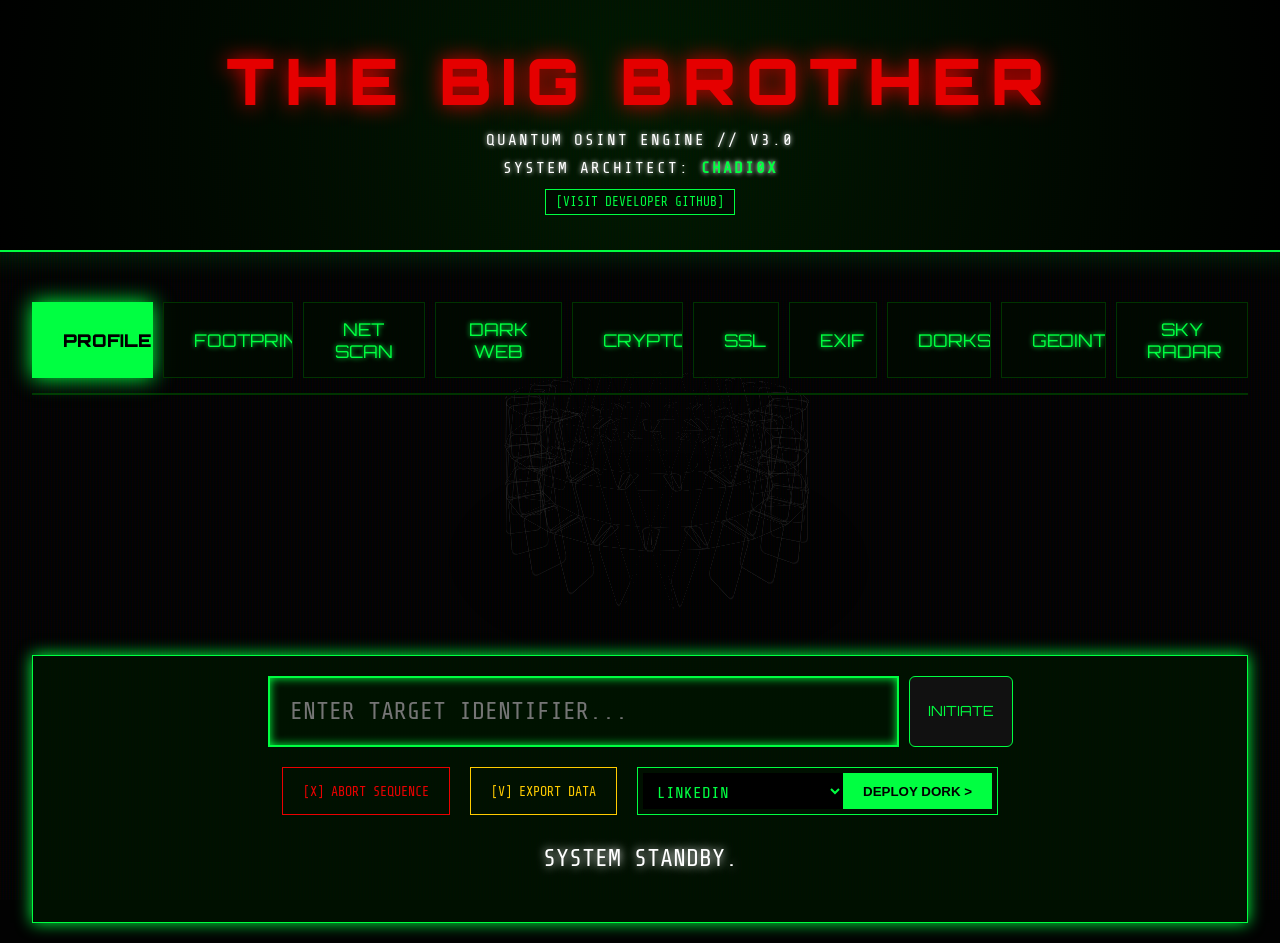
==== commit ebcfac17: "feat(netscan): add advanced scan options and custom subdomain wordlist support - Introduced Advanced" ====
--- a/the_big_brother/gui/static/index.html
+++ b/the_big_brother/gui/static/index.html
@@ -5,6 +5,8 @@
     <meta charset="UTF-8">
     <meta name="viewport" content="width=device-width, initial-scale=1.0">
     <link rel="stylesheet" href="style/style.css">
+    <link rel="stylesheet" href="style/netscan.css">
+
     <title>THE BIG BROTHER V3.0</title>
 </head>
 
--- a/the_big_brother/gui/static/style/netscan.css
+++ b/the_big_brother/gui/static/style/netscan.css
@@ -0,0 +1,139 @@
+
+.hud-panel > .search-area{
+  display: flex;
+  gap: 10px;
+  align-items: stretch;
+}
+
+/* INPUT */
+.hud-panel > .search-area > #network-input{
+  flex: 1;
+  min-height: 48px;
+  padding: 12px 14px;
+  font-size: 14px;
+  line-height: 1.2;
+
+  background: #111;
+  color: var(--text-color);
+  border: 1px solid var(--accent-color);
+  border-radius: 6px;
+
+  box-sizing: border-box;
+}
+
+/* BOTÕES DA TOOLBAR */
+.hud-panel > .search-area > button.glitch-btn{
+  min-height: 48px;
+  padding: 12px 18px;
+  font-size: 14px;
+  line-height: 1.2;
+
+  display: inline-flex;
+  align-items: center;
+  justify-content: center;
+  white-space: nowrap;
+
+  background: #111;
+  color: var(--accent-color);
+  border: 1px solid var(--accent-color);
+  border-radius: 6px;
+  cursor: pointer;
+
+  box-sizing: border-box;
+}
+
+.hud-panel > .search-area > button.glitch-btn:hover{
+  background: var(--accent-color);
+  color: #000;
+}
+
+
+/* =========================
+   RESULT AREA
+   ========================= */
+
+#network-results{
+  display: block;
+  min-height: 500px;
+}
+
+#network-graph{
+  width: 100%;
+  height: 500px;
+  border: 1px solid var(--accent-color);
+  background: #000;
+}
+
+#network-ports{
+  margin-top: 20px;
+  color: var(--text-color);
+}
+
+
+/* =========================
+   MODAL ADVANCED
+   ========================= */
+
+#netAdv{
+  border: 1px solid var(--accent-color);
+  background: #0b0b0b;
+  color: var(--text-color);
+  border-radius: 10px;
+  padding: 16px;
+  width: min(520px, 92vw);
+}
+
+#netAdv form{
+  margin: 0;
+}
+
+#netAdv .adv-options{
+  margin-top: 12px;
+  display: grid;
+  gap: 10px;
+}
+
+#netAdv .adv-row{
+  display: flex;
+  align-items: center;
+  gap: 8px;
+  margin: 0;
+  padding: 0;
+}
+
+#netAdv .adv-row input[type="checkbox"]{
+  width: 16px;
+  height: 16px;
+  margin: 0;
+}
+
+#netAdv .adv-row span{
+  margin: 0;
+  padding: 0;
+  font-size: 14px;
+}
+
+
+/* BOTÕES DO MODAL */
+#netAdv .glitch-btn{
+  min-height: 36px;
+  padding: 8px 12px;
+  font-size: 13px;
+
+  display: inline-flex;
+  align-items: center;
+  justify-content: center;
+
+  background: #111;
+  color: var(--accent-color);
+  border: 1px solid var(--accent-color);
+  border-radius: 6px;
+  cursor: pointer;
+
+  box-sizing: border-box;
+}
+
+#netAdv .glitch-btn:hover{
+  background: var(--accent-color);
+  color: #000;
+}
